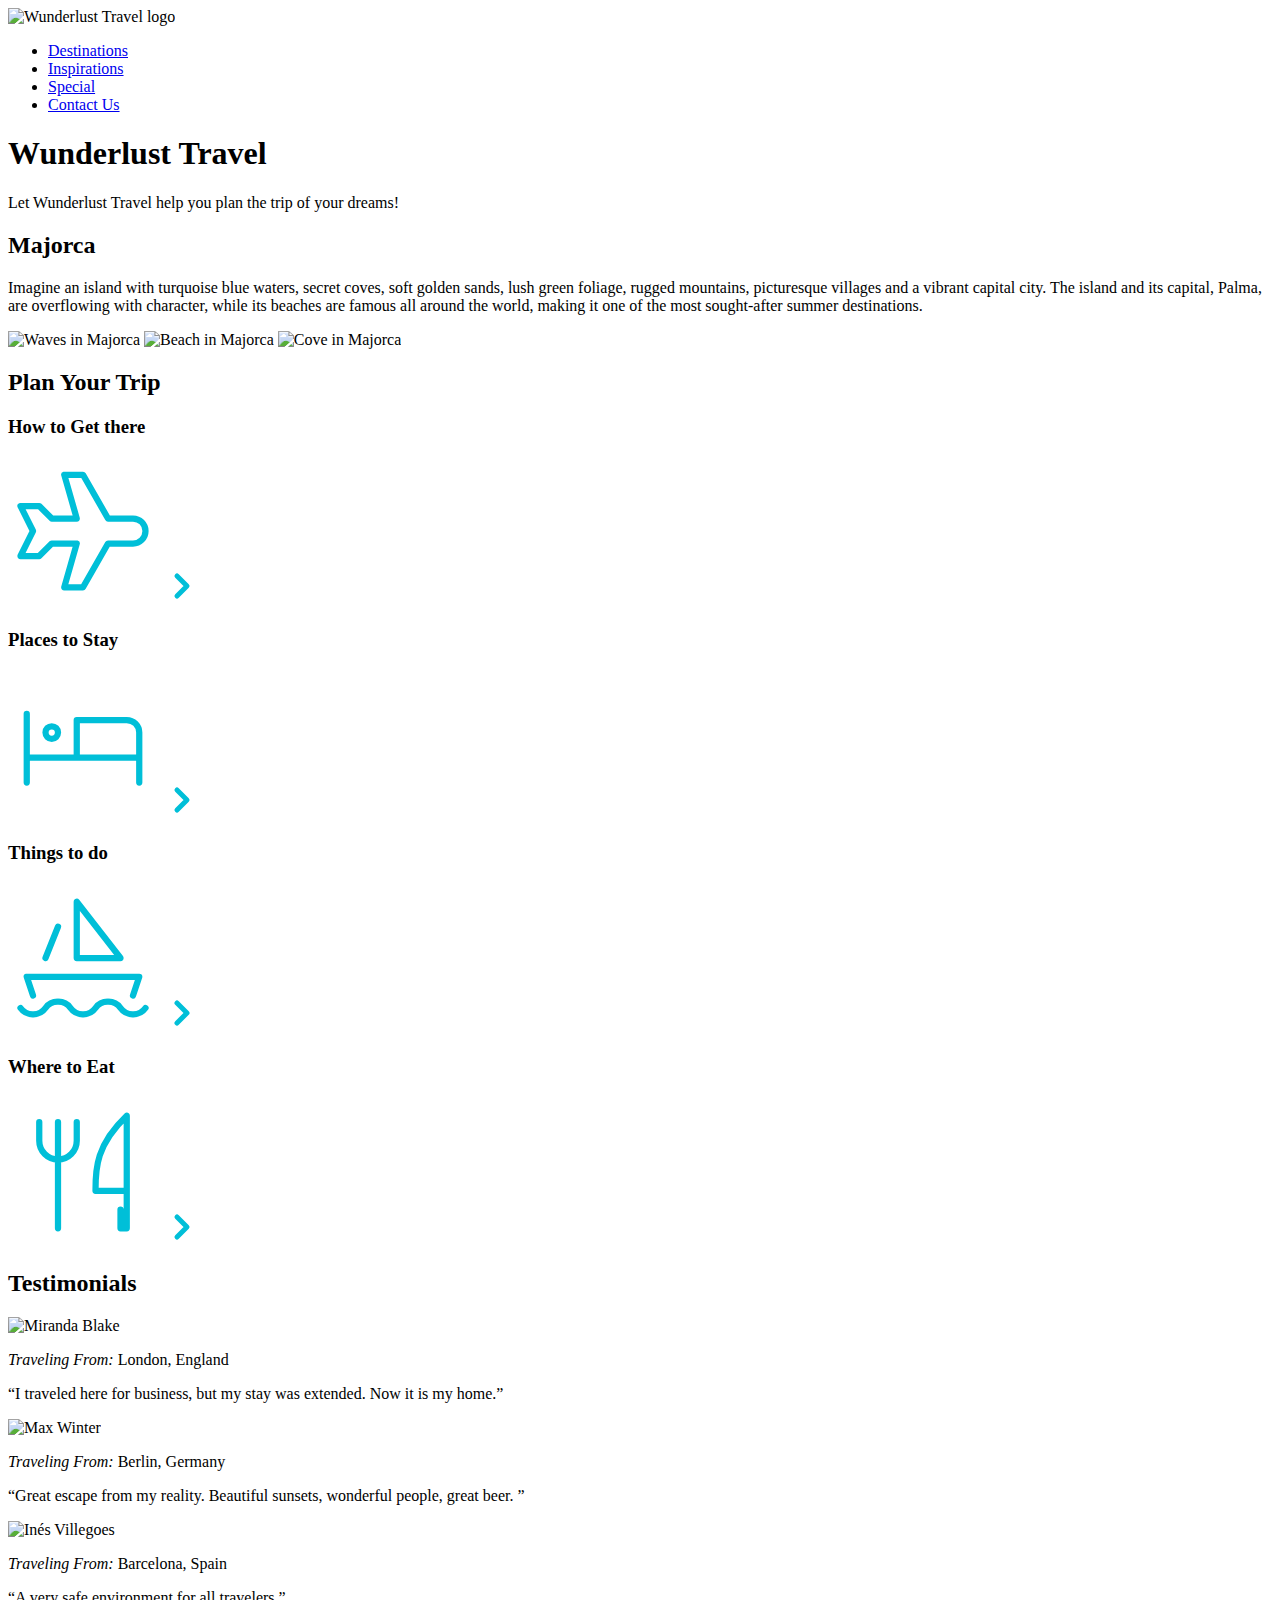
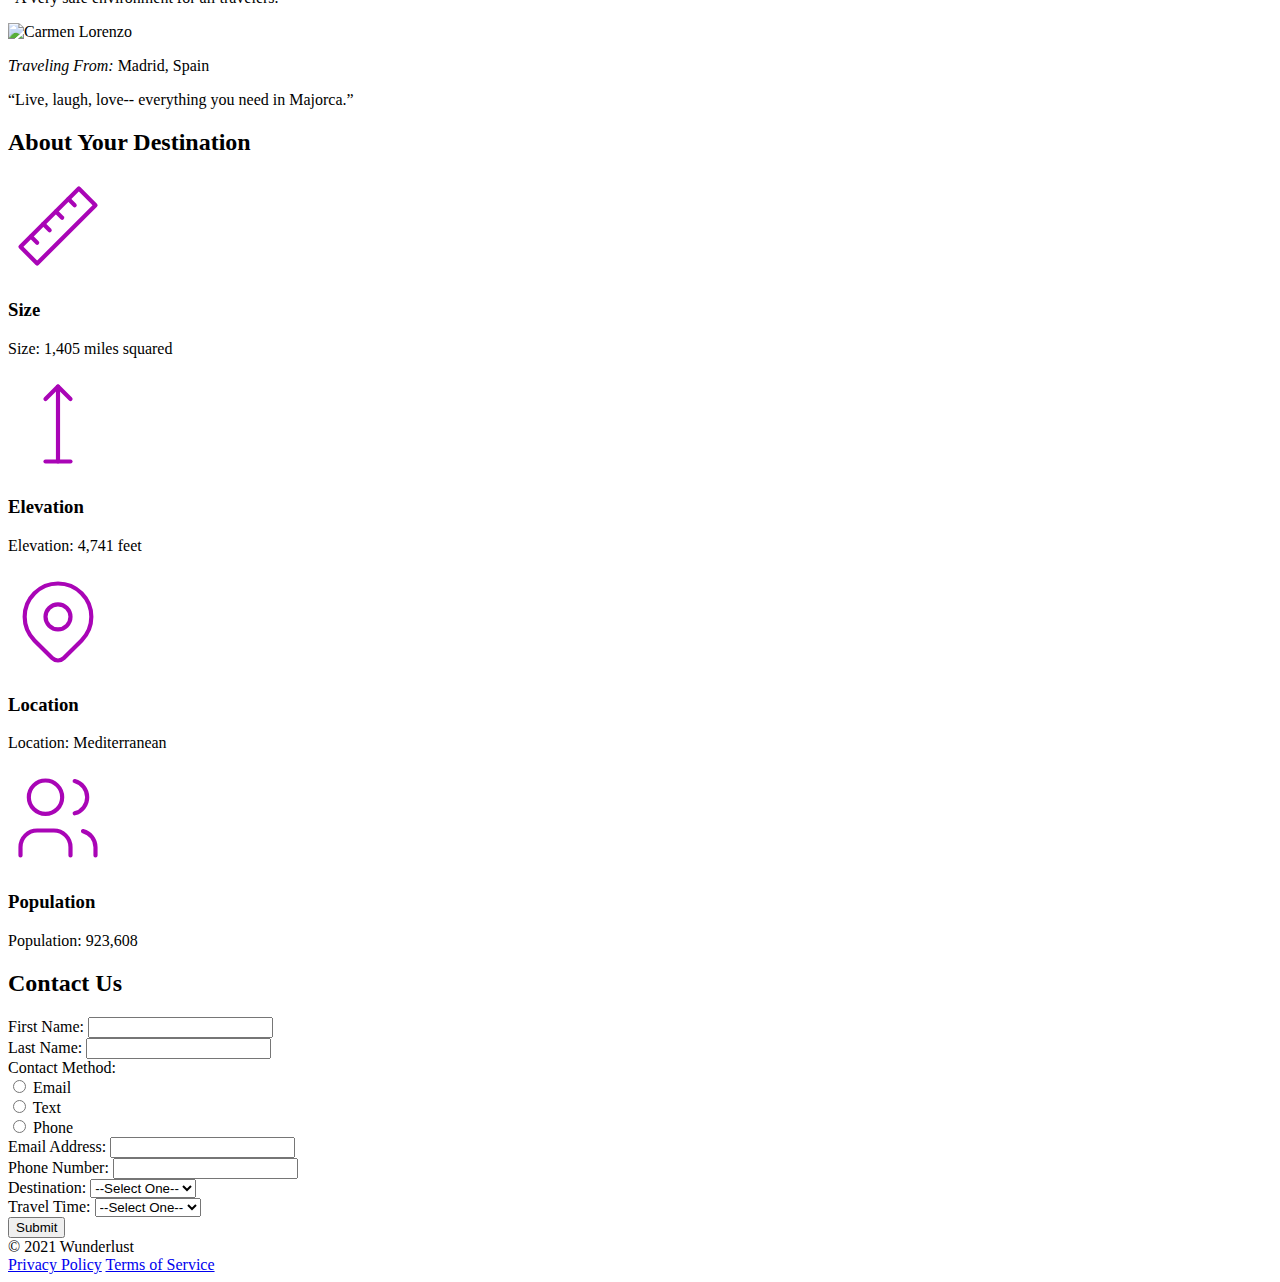
==== index.html @ e251aa61 "Add files via upload" ====
<!DOCTYPE html>
<html lang="en">
   <head>
      <title>Wunderlust Travel</title>
      <link rel="stylesheet" type="text/css" href="style.css">
   </head>
   <body>
      <header>
         <img src="images/logo.png" alt="Wunderlust Travel logo">
         <nav>
            <ul>
               <li><a href="#destinations">Destinations</a></li>
               <li><a href="#inspirations">Inspirations</a></li>
               <li><a href="#special">Special</a></li>
               <li><a href="#contact">Contact Us</a></li>
            </ul>
         </nav>
      </header>
      <div class="header-section">
         <h1>Wunderlust Travel</h1>
         <p>Let Wunderlust Travel help you plan the trip of your dreams!</p>
      </div>
      <!-- destination section START -->
      <section id="destination-section">
         <div class="destination-container">
            <div class="destination-text">
               <h2>Majorca</h2>
               <p>Imagine an island with turquoise blue waters, secret coves, soft golden sands, lush green foliage, rugged mountains, picturesque villages and a vibrant capital city. The island and its capital, Palma, are overflowing with character, while its beaches are famous all around the world, making it one of the most sought-after summer destinations.</p>
            </div>
            <div class="destination-images">
               <img src="images/majorca-waves.png" alt="Waves in Majorca">
               <img src="images/majorca-beach.png" alt="Beach in Majorca">
               <img src="images/majorca-cove.png" alt="Cove in Majorca" id="lastImg">
            </div>
         </div>
      </section>
      <!-- destination section END -->
      <!-- plan section START -->
      <section id="plan-section">
         <h2>Plan Your Trip</h2>
         <div class="plan-images">
            <div class="plan-image">
               <h3>How to Get there</h3>
               <svg xmlns="http://www.w3.org/2000/svg" class="icon icon-tabler icon-tabler-plane" width="150" height="150" viewBox="0 0 24 24" stroke-width="1" stroke="#00bfd8" fill="none" stroke-linecap="round" stroke-linejoin="round">
                  <path stroke="none" d="M0 0h24v24H0z" fill="none"/>
                  <path d="M16 10h4a2 2 0 0 1 0 4h-4l-4 7h-3l2 -7h-4l-2 2h-3l2 -4l-2 -4h3l2 2h4l-2 -7h3z" />
               </svg>
               <a href="#" title="Search for flights">
                  <svg xmlns="http://www.w3.org/2000/svg" class="icon icon-tabler icon-tabler-chevron-right" width="40" height="40" viewBox="0 0 24 24" stroke-width="3" stroke="#00bfd8" fill="none" stroke-linecap="round" stroke-linejoin="round">
                     <path stroke="none" d="M0 0h24v24H0z" fill="none"/>
                     <polyline points="9 6 15 12 9 18" />
                  </svg>
               </a>
            </div>
            <div class="plan-image">
               <h3>Places to Stay</h3>
               <svg xmlns="http://www.w3.org/2000/svg" class="icon icon-tabler icon-tabler-bed" width="150" height="150" viewBox="0 0 24 24" stroke-width="1" stroke="#00bfd8" fill="none" stroke-linecap="round" stroke-linejoin="round">
                  <path stroke="none" d="M0 0h24v24H0z" fill="none"/>
                  <path d="M3 7v11m0 -4h18m0 4v-8a2 2 0 0 0 -2 -2h-8v6" />
                  <circle cx="7" cy="10" r="1" />
               </svg>
               <a href="#" title="Search for Hotels">
                  <svg xmlns="http://www.w3.org/2000/svg" class="icon icon-tabler icon-tabler-chevron-right" width="40" height="40" viewBox="0 0 24 24" stroke-width="3" stroke="#00bfd8" fill="none" stroke-linecap="round" stroke-linejoin="round">
                     <path stroke="none" d="M0 0h24v24H0z" fill="none"/>
                     <polyline points="9 6 15 12 9 18" />
                  </svg>
               </a>
            </div>
            <div class="plan-image">
               <h3>Things to do</h3>
               <svg xmlns="http://www.w3.org/2000/svg" class="icon icon-tabler icon-tabler-sailboat" width="150" height="150" viewBox="0 0 24 24" stroke-width="1" stroke="#00bfd8" fill="none" stroke-linecap="round" stroke-linejoin="round">
                  <path stroke="none" d="M0 0h24v24H0z" fill="none"/>
                  <path d="M2 20a2.4 2.4 0 0 0 2 1a2.4 2.4 0 0 0 2 -1a2.4 2.4 0 0 1 2 -1a2.4 2.4 0 0 1 2 1a2.4 2.4 0 0 0 2 1a2.4 2.4 0 0 0 2 -1a2.4 2.4 0 0 1 2 -1a2.4 2.4 0 0 1 2 1a2.4 2.4 0 0 0 2 1a2.4 2.4 0 0 0 2 -1" />
                  <path d="M4 18l-1 -3h18l-1 3" />
                  <path d="M11 12h7l-7 -9v9" />
                  <line x1="8" y1="7" x2="6" y2="12" />
               </svg>
               <a href="#" title="Search for Activities">
                  <svg xmlns="http://www.w3.org/2000/svg" class="icon icon-tabler icon-tabler-chevron-right" width="40" height="40" viewBox="0 0 24 24" stroke-width="3" stroke="#00bfd8" fill="none" stroke-linecap="round" stroke-linejoin="round">
                     <path stroke="none" d="M0 0h24v24H0z" fill="none"/>
                     <polyline points="9 6 15 12 9 18" />
                  </svg>
               </a>
            </div>
            <div class="plan-image">
               <h3>Where to Eat</h3>
               <svg xmlns="http://www.w3.org/2000/svg" class="icon icon-tabler icon-tabler-tools-kitchen-2" width="150" height="150" viewBox="0 0 24 24" stroke-width="1" stroke="#00bfd8" fill="none" stroke-linecap="round" stroke-linejoin="round">
                  <path stroke="none" d="M0 0h24v24H0z" fill="none"/>
                  <path d="M19 3v12h-5c-.023 -3.681 .184 -7.406 5 -12zm0 12v6h-1v-3m-10 -14v17m-3 -17v3a3 3 0 1 0 6 0v-3" />
               </svg>
               <a href="#" title="Search for Restaurants">
                  <svg xmlns="http://www.w3.org/2000/svg" class="icon icon-tabler icon-tabler-chevron-right" width="40" height="40" viewBox="0 0 24 24" stroke-width="3" stroke="#00bfd8" fill="none" stroke-linecap="round" stroke-linejoin="round">
                     <path stroke="none" d="M0 0h24v24H0z" fill="none"/>
                     <polyline points="9 6 15 12 9 18" />
                  </svg>
               </a>
            </div>
         </div>
      </section>
      <!-- plan section END -->
      <!-- testimonial section START -->
      <section id="testimonial-section">
         <h2>Testimonials</h2>
         <div class="testimonials-container">
            <div class="testimonial">
               <img src="images/miranda-blake.png" alt="Miranda Blake">
               <p><em>Traveling From:</em> London, England</p>
               <p>“I traveled here for business, but my stay was extended. Now it is my home.”</p>
            </div>
            <div class="testimonial">
               <img src="images/max-winter.png" alt="Max Winter">
               <p><em>Traveling From:</em> Berlin, Germany</p>
               <p>“Great escape from my reality. Beautiful sunsets, wonderful people, great beer. ”</p>
            </div>
            <div class="testimonial">
               <img src="images/ines-villegoes.png" alt="Inés Villegoes">
               <p><em>Traveling From:</em> Barcelona, Spain</p>
               <p>“A very safe environment for all travelers.”</p>
            </div>
            <div class="testimonial">
               <img src="images/carmen-lorenzo.png" alt="Carmen Lorenzo">
               <p><em>Traveling From:</em> Madrid, Spain</p>
               <p>“Live, laugh, love-- everything you need in Majorca.”</p>
            </div>
         </div>
      </section>
      <!-- about section START -->
      <section id="about-section">
         <h2>About Your Destination</h2>
         <div class="destination-info-item">
            <svg xmlns="http://www.w3.org/2000/svg" class="icon icon-tabler icon-tabler-ruler-2" width="100" height="100" viewBox="0 0 24 24" stroke-width="1" stroke="#a905b6" fill="none" stroke-linecap="round" stroke-linejoin="round">
               <path stroke="none" d="M0 0h24v24H0z" fill="none"/>
               <path d="M17 3l4 4l-14 14l-4 -4z" />
               <path d="M16 7l-1.5 -1.5" />
               <path d="M13 10l-1.5 -1.5" />
               <path d="M10 13l-1.5 -1.5" />
               <path d="M7 16l-1.5 -1.5" />
            </svg>
            <h3>Size</h3>
            <p>Size: 1,405 miles squared</p>
         </div>
         <div class="destination-info-item">
            <svg xmlns="http://www.w3.org/2000/svg" class="icon icon-tabler icon-tabler-arrow-top-bar" width="100" height="100" viewBox="0 0 24 24" stroke-width="1" stroke="#a905b6" fill="none" stroke-linecap="round" stroke-linejoin="round">
               <path stroke="none" d="M0 0h24v24H0z" fill="none"/>
               <line x1="12" y1="21" x2="12" y2="3" />
               <path d="M15 6l-3 -3l-3 3" />
               <line x1="9" y1="21" x2="15" y2="21" />
            </svg>
            <h3>Elevation</h3>
            <p>Elevation: 4,741 feet</p>
         </div>
         <div class="destination-info-item">
            <svg xmlns="http://www.w3.org/2000/svg" class="icon icon-tabler icon-tabler-map-pin" width="100" height="100" viewBox="0 0 24 24" stroke-width="1" stroke="#a905b6" fill="none" stroke-linecap="round" stroke-linejoin="round">
               <path stroke="none" d="M0 0h24v24H0z" fill="none"/>
               <circle cx="12" cy="11" r="3" />
               <path d="M17.657 16.657l-4.243 4.243a2 2 0 0 1 -2.827 0l-4.244 -4.243a8 8 0 1 1 11.314 0z" />
            </svg>
            <h3>Location</h3>
            <p>Location: Mediterranean</p>
         </div>
         <div class="destination-info-item">
            <svg xmlns="http://www.w3.org/2000/svg" class="icon icon-tabler icon-tabler-users" width="100" height="100" viewBox="0 0 24 24" stroke-width="1" stroke="#a905b6" fill="none" stroke-linecap="round" stroke-linejoin="round">
               <path stroke="none" d="M0 0h24v24H0z" fill="none"/>
               <circle cx="9" cy="7" r="4" />
               <path d="M3 21v-2a4 4 0 0 1 4 -4h4a4 4 0 0 1 4 4v2" />
               <path d="M16 3.13a4 4 0 0 1 0 7.75" />
               <path d="M21 21v-2a4 4 0 0 0 -3 -3.85" />
            </svg>
            <h3>Population</h3>
            <p>Population: 923,608</p>
         </div>
      </section>
      <!-- about section END -->
      <!-- contact section START -->
      <section id="contact-section">
         <h2>Contact Us</h2>
         <form action="/submit-form" method="POST" id="contact-form">
            <div class="form-row">
               <div class="form-group">
                  <label for="first-name">First Name:</label>
                  <input type="text" id="first-name" name="first-name" required>
               </div>
               <div class="form-group">
                  <label for="last-name">Last Name:</label>
                  <input type="text" id="last-name" name="last-name" required>
               </div>

              
            </div>
            <div class="form-row">
               <div class="form-group">
                  <span>Contact Method:</span>
                  <div class="radio-group">
                     <div class="radio-item">
                        <input type="radio" id="emailChoice" name="contact-method" value="email" required>
                        <label for="email">Email</label>
                     </div>
                     <div class="radio-item">
                        <input type="radio" id="text" name="contact-method" value="text" required>
                        <label for="text">Text</label>
                     </div>
                     <div class="radio-item">
                        <input type="radio" id="phoneChoice" name="contact-method" value="phone" required>
                        <label for="phone">Phone</label>
                     </div>
                  </div>
               </div>
               <div class="form-group">
                  <label for="email">Email Address:</label>
                  <input type="email" id="email" name="email" required>
               </div>
               <div class="form-group">
                  <label for="phone">Phone Number:</label>
                  <input type="tel" id="phone" name="phone" required>
               </div>
            </div>
           
            <div class="form-row">
               <div class="form-group">
                  <label for="destination">Destination:</label>
                  <select id="destination" name="destination" required>
                     <option value="">--Select One--</option>
                     <option value="barcelona">Barcelona</option>
                     <option value="granada">Granada</option>
                     <option value="ibiza">Ibiza</option>
                     <option value="madrid">Madrid</option>
                     <option value="majorca">Majorca</option>
                     <option value="seville">Seville</option>
                     <option value="tenerife">Tenerife</option>
                     <option value="valencia">Valencia</option>
                  </select>
               </div>
               <div class="form-group">
                  <label for="travel-time">Travel Time:</label>
                  <select id="travel-time" name="travel-time" required>
                     <option value="">--Select One--</option>
                     <option value="fall">Fall</option>
                     <option value="winter">Winter</option>
                     <option value="spring">Spring</option>
                     <option value="summer">Summer</option>
                     <option value="flexible">Flexible</option>
                  </select>
               </div>
               <div class="form-group submit-group">
                  <button type="submit">Submit</button>
               </div>
            </div>
         </form>
      </section>
      <!-- contact section END -->
      <footer>
         <div class="left">
            &copy; 2021 Wunderlust
         </div>
         <div class="right">
            <a href="#">Privacy Policy</a>
            <a href="#">Terms of Service</a>
         </div>
      </footer>
   </body>
</html>
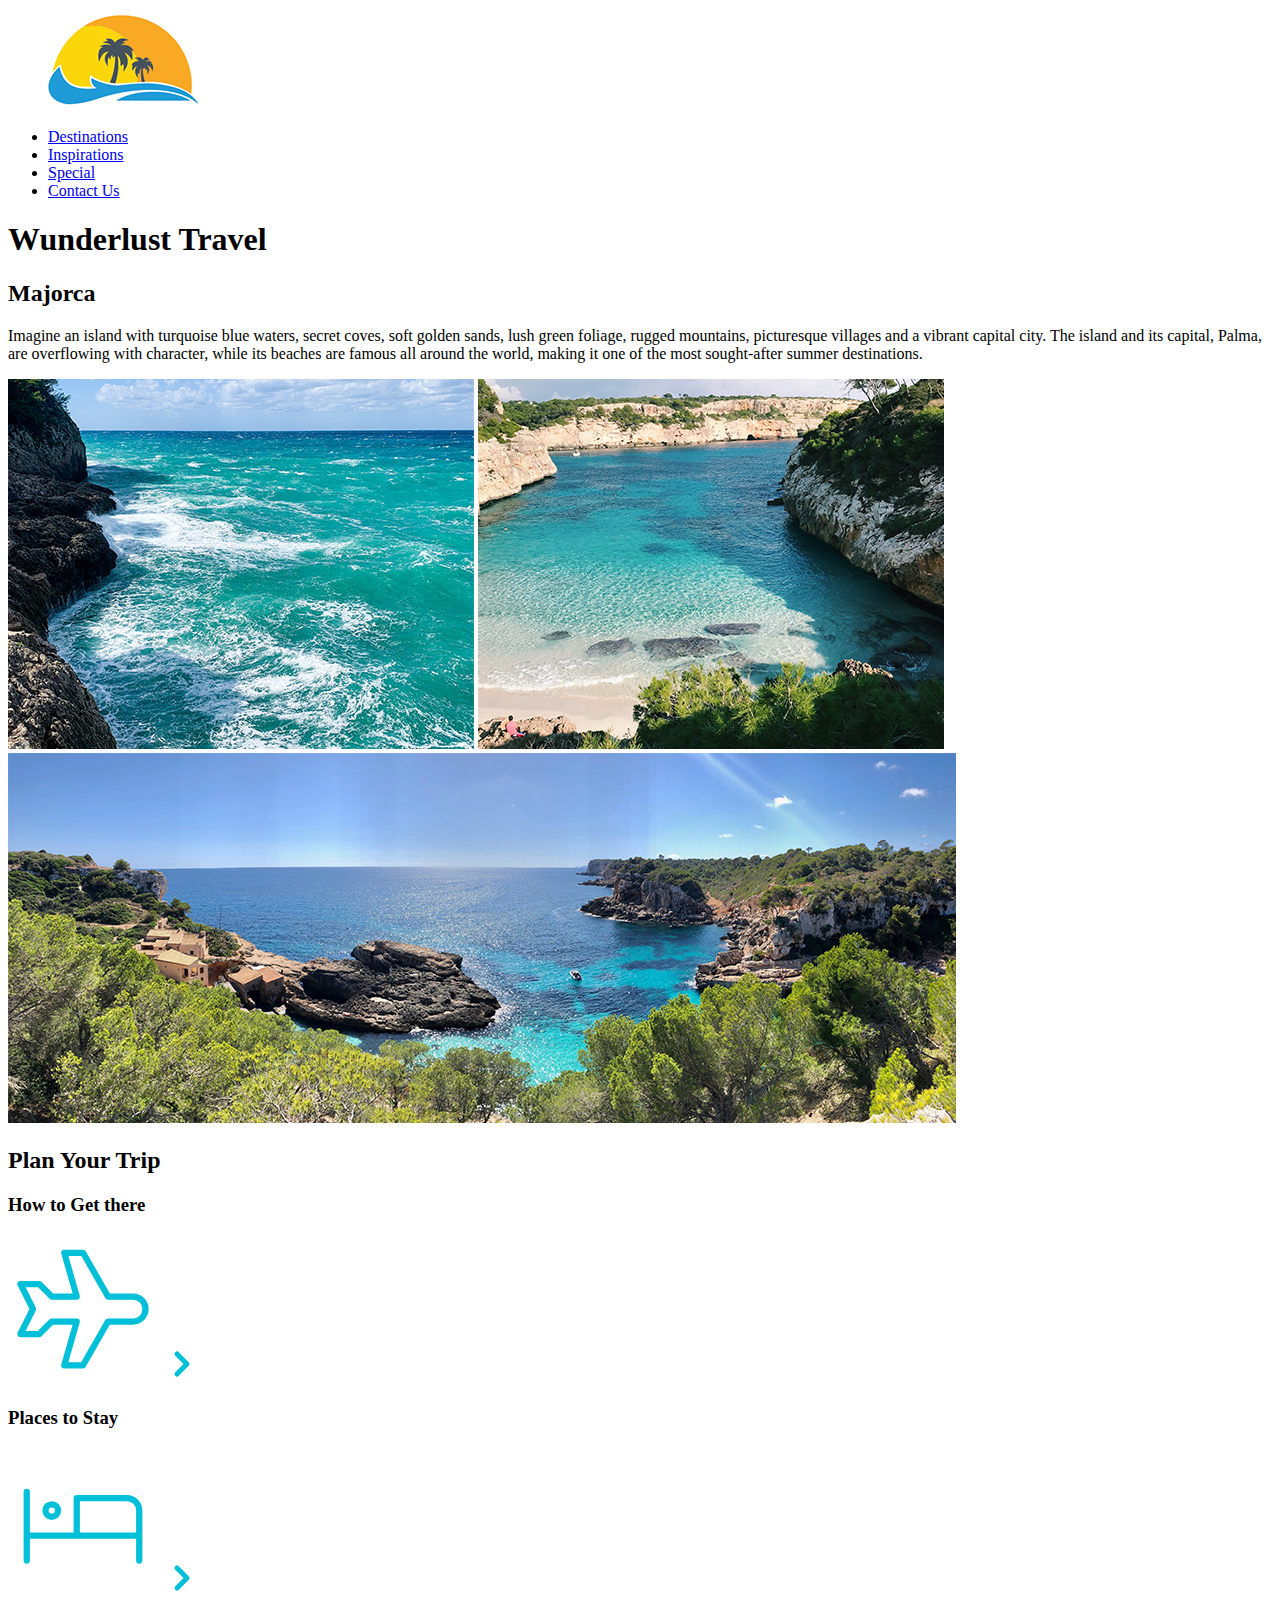
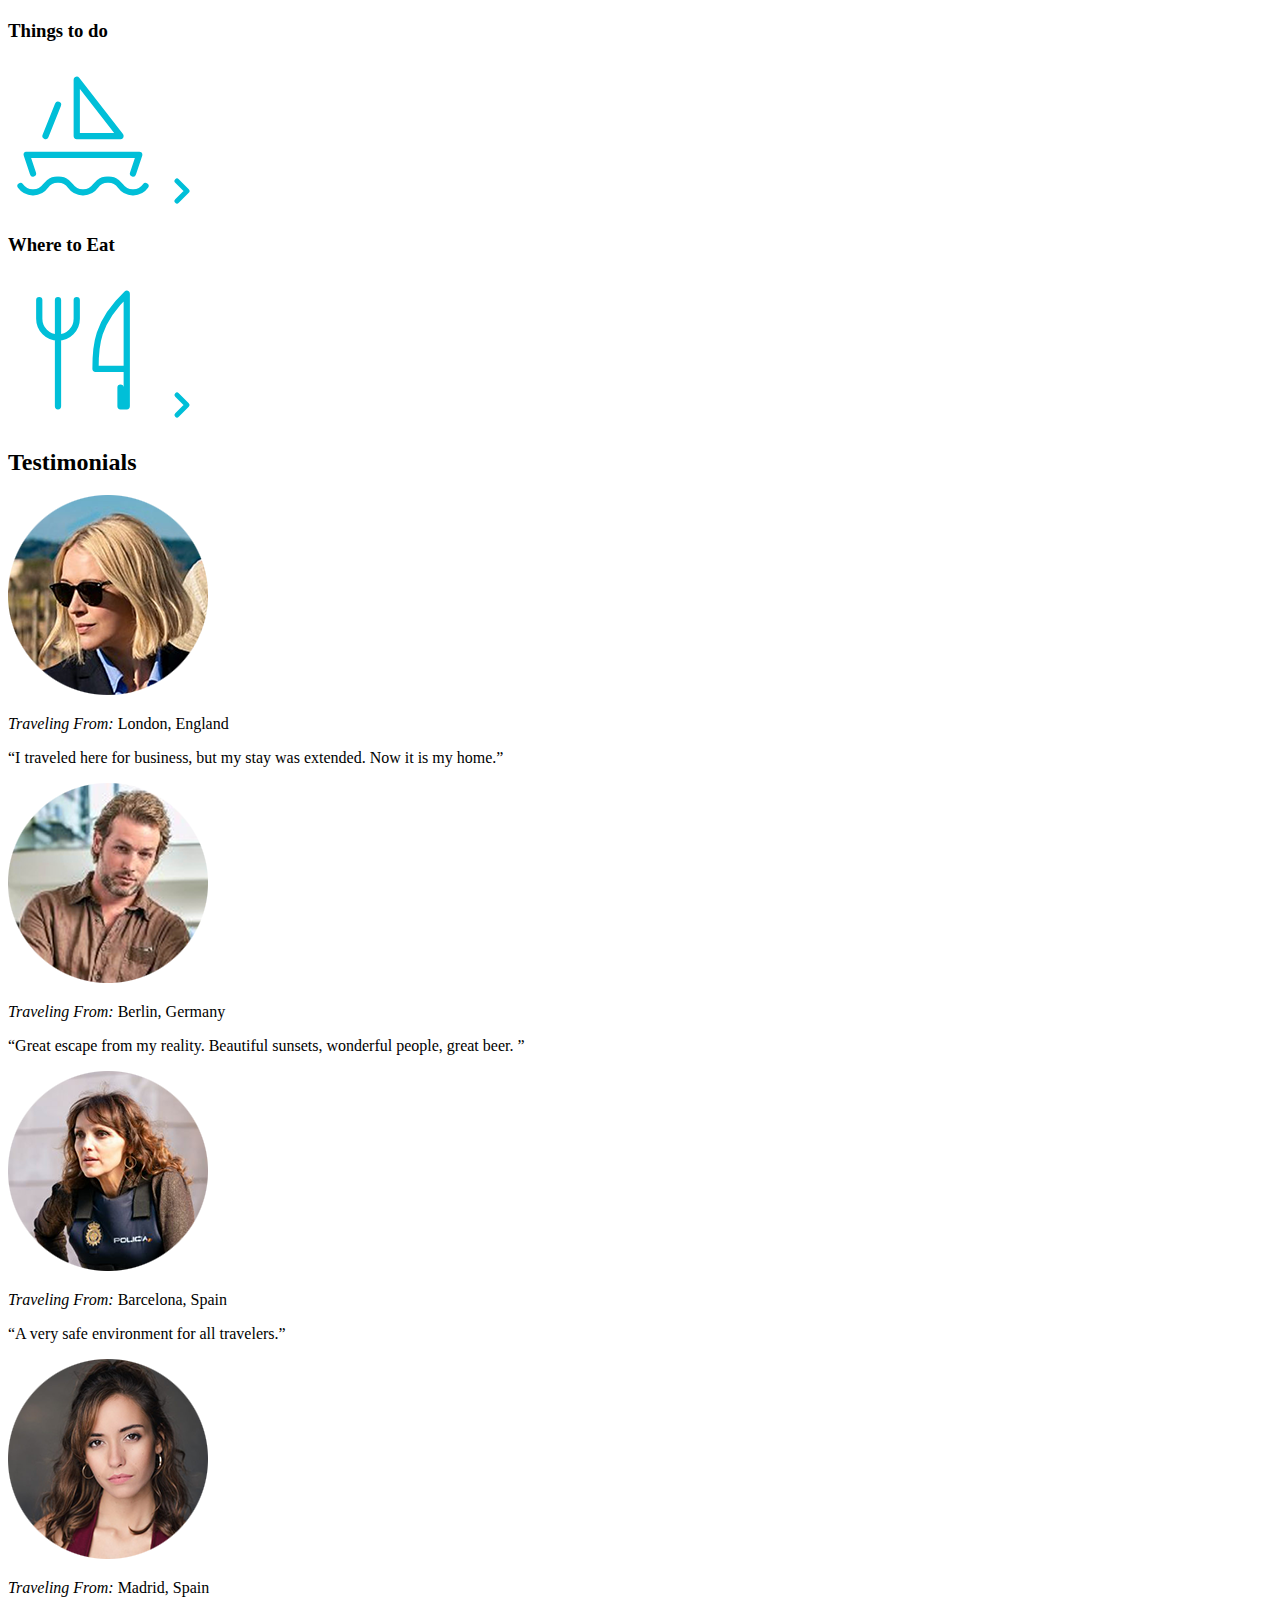
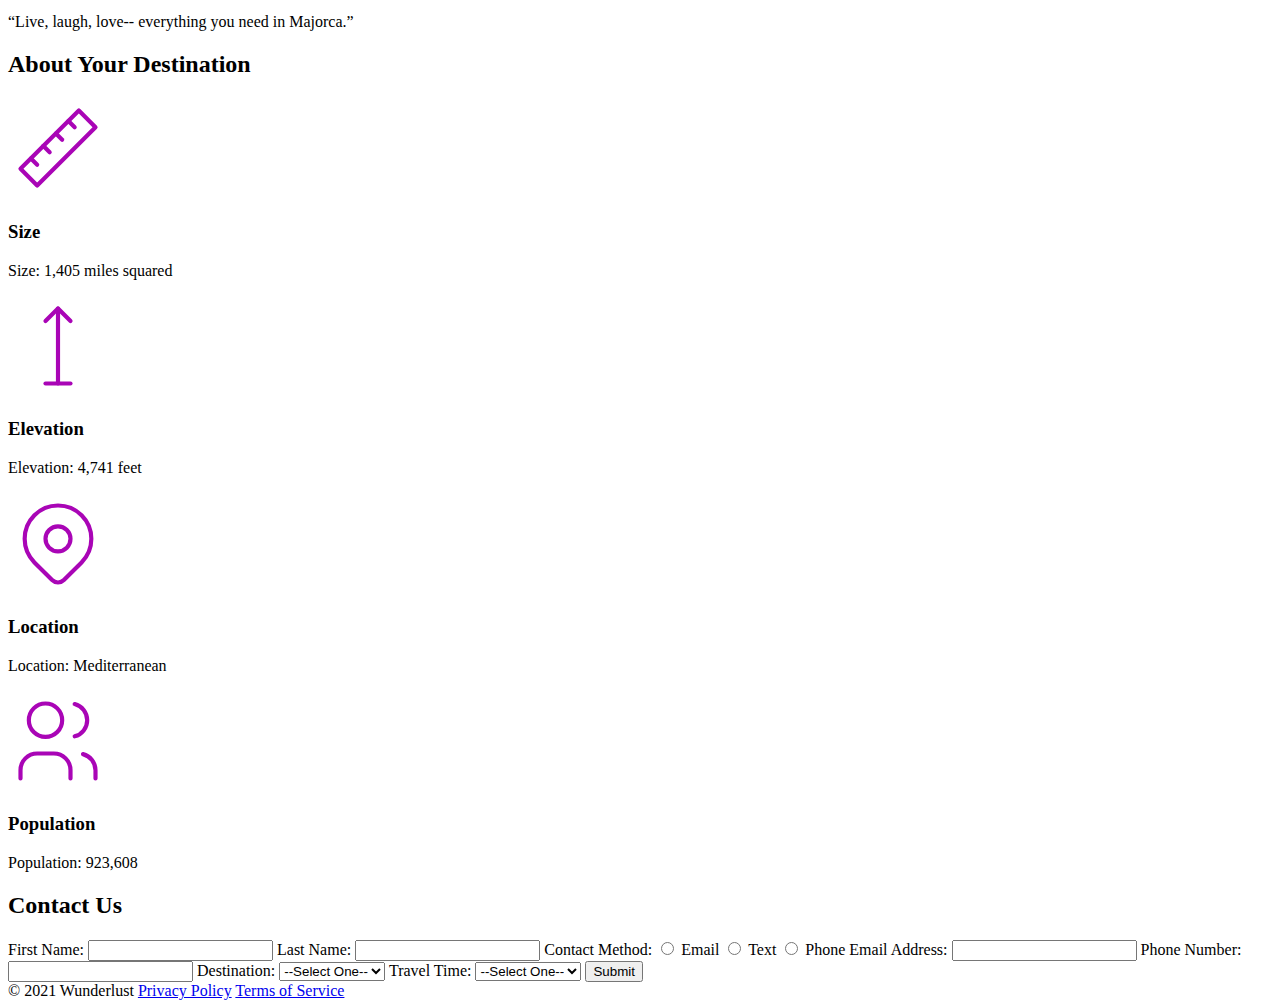
==== commit ff4bbac2: "Update index.html" ====
--- a/index.html
+++ b/index.html
@@ -2,7 +2,6 @@
 <html lang="en">
    <head>
       <title>Wunderlust Travel</title>
-      <link rel="stylesheet" type="text/css" href="style.css">
    </head>
    <body>
       <header>
@@ -16,246 +15,172 @@
             </ul>
          </nav>
       </header>
-      <div class="header-section">
-         <h1>Wunderlust Travel</h1>
-         <p>Let Wunderlust Travel help you plan the trip of your dreams!</p>
-      </div>
+      <h1>Wunderlust Travel</h1>
       <!-- destination section START -->
-      <section id="destination-section">
-         <div class="destination-container">
-            <div class="destination-text">
-               <h2>Majorca</h2>
-               <p>Imagine an island with turquoise blue waters, secret coves, soft golden sands, lush green foliage, rugged mountains, picturesque villages and a vibrant capital city. The island and its capital, Palma, are overflowing with character, while its beaches are famous all around the world, making it one of the most sought-after summer destinations.</p>
-            </div>
-            <div class="destination-images">
-               <img src="images/majorca-waves.png" alt="Waves in Majorca">
-               <img src="images/majorca-beach.png" alt="Beach in Majorca">
-               <img src="images/majorca-cove.png" alt="Cove in Majorca" id="lastImg">
-            </div>
-         </div>
+      <section>
+         <h2>Majorca</h2>
+         <p>Imagine an island with turquoise blue waters, secret coves, soft golden sands, lush green foliage, rugged mountains, picturesque villages and a vibrant capital city. The island and its capital, Palma, are overflowing with character, while its beaches are famous all around the world, making it one of the most sought-after summer destinations.</p>
+         <img src="images/majorca-waves.png" alt="Waves in Majorca">
+         <img src="images/majorca-beach.png" alt="Beach in Majorca">
+         <img src="images/majorca-cove.png" alt="Cove in Majorca" >
       </section>
       <!-- destination section END -->
       <!-- plan section START -->
-      <section id="plan-section">
+      <section>
          <h2>Plan Your Trip</h2>
-         <div class="plan-images">
-            <div class="plan-image">
-               <h3>How to Get there</h3>
-               <svg xmlns="http://www.w3.org/2000/svg" class="icon icon-tabler icon-tabler-plane" width="150" height="150" viewBox="0 0 24 24" stroke-width="1" stroke="#00bfd8" fill="none" stroke-linecap="round" stroke-linejoin="round">
-                  <path stroke="none" d="M0 0h24v24H0z" fill="none"/>
-                  <path d="M16 10h4a2 2 0 0 1 0 4h-4l-4 7h-3l2 -7h-4l-2 2h-3l2 -4l-2 -4h3l2 2h4l-2 -7h3z" />
-               </svg>
-               <a href="#" title="Search for flights">
-                  <svg xmlns="http://www.w3.org/2000/svg" class="icon icon-tabler icon-tabler-chevron-right" width="40" height="40" viewBox="0 0 24 24" stroke-width="3" stroke="#00bfd8" fill="none" stroke-linecap="round" stroke-linejoin="round">
-                     <path stroke="none" d="M0 0h24v24H0z" fill="none"/>
-                     <polyline points="9 6 15 12 9 18" />
-                  </svg>
-               </a>
-            </div>
-            <div class="plan-image">
-               <h3>Places to Stay</h3>
-               <svg xmlns="http://www.w3.org/2000/svg" class="icon icon-tabler icon-tabler-bed" width="150" height="150" viewBox="0 0 24 24" stroke-width="1" stroke="#00bfd8" fill="none" stroke-linecap="round" stroke-linejoin="round">
-                  <path stroke="none" d="M0 0h24v24H0z" fill="none"/>
-                  <path d="M3 7v11m0 -4h18m0 4v-8a2 2 0 0 0 -2 -2h-8v6" />
-                  <circle cx="7" cy="10" r="1" />
-               </svg>
-               <a href="#" title="Search for Hotels">
-                  <svg xmlns="http://www.w3.org/2000/svg" class="icon icon-tabler icon-tabler-chevron-right" width="40" height="40" viewBox="0 0 24 24" stroke-width="3" stroke="#00bfd8" fill="none" stroke-linecap="round" stroke-linejoin="round">
-                     <path stroke="none" d="M0 0h24v24H0z" fill="none"/>
-                     <polyline points="9 6 15 12 9 18" />
-                  </svg>
-               </a>
-            </div>
-            <div class="plan-image">
-               <h3>Things to do</h3>
-               <svg xmlns="http://www.w3.org/2000/svg" class="icon icon-tabler icon-tabler-sailboat" width="150" height="150" viewBox="0 0 24 24" stroke-width="1" stroke="#00bfd8" fill="none" stroke-linecap="round" stroke-linejoin="round">
-                  <path stroke="none" d="M0 0h24v24H0z" fill="none"/>
-                  <path d="M2 20a2.4 2.4 0 0 0 2 1a2.4 2.4 0 0 0 2 -1a2.4 2.4 0 0 1 2 -1a2.4 2.4 0 0 1 2 1a2.4 2.4 0 0 0 2 1a2.4 2.4 0 0 0 2 -1a2.4 2.4 0 0 1 2 -1a2.4 2.4 0 0 1 2 1a2.4 2.4 0 0 0 2 1a2.4 2.4 0 0 0 2 -1" />
-                  <path d="M4 18l-1 -3h18l-1 3" />
-                  <path d="M11 12h7l-7 -9v9" />
-                  <line x1="8" y1="7" x2="6" y2="12" />
-               </svg>
-               <a href="#" title="Search for Activities">
-                  <svg xmlns="http://www.w3.org/2000/svg" class="icon icon-tabler icon-tabler-chevron-right" width="40" height="40" viewBox="0 0 24 24" stroke-width="3" stroke="#00bfd8" fill="none" stroke-linecap="round" stroke-linejoin="round">
-                     <path stroke="none" d="M0 0h24v24H0z" fill="none"/>
-                     <polyline points="9 6 15 12 9 18" />
-                  </svg>
-               </a>
-            </div>
-            <div class="plan-image">
-               <h3>Where to Eat</h3>
-               <svg xmlns="http://www.w3.org/2000/svg" class="icon icon-tabler icon-tabler-tools-kitchen-2" width="150" height="150" viewBox="0 0 24 24" stroke-width="1" stroke="#00bfd8" fill="none" stroke-linecap="round" stroke-linejoin="round">
-                  <path stroke="none" d="M0 0h24v24H0z" fill="none"/>
-                  <path d="M19 3v12h-5c-.023 -3.681 .184 -7.406 5 -12zm0 12v6h-1v-3m-10 -14v17m-3 -17v3a3 3 0 1 0 6 0v-3" />
-               </svg>
-               <a href="#" title="Search for Restaurants">
-                  <svg xmlns="http://www.w3.org/2000/svg" class="icon icon-tabler icon-tabler-chevron-right" width="40" height="40" viewBox="0 0 24 24" stroke-width="3" stroke="#00bfd8" fill="none" stroke-linecap="round" stroke-linejoin="round">
-                     <path stroke="none" d="M0 0h24v24H0z" fill="none"/>
-                     <polyline points="9 6 15 12 9 18" />
-                  </svg>
-               </a>
-            </div>
-         </div>
+         <h3>How to Get there</h3>
+         <svg xmlns="http://www.w3.org/2000/svg" class="icon icon-tabler icon-tabler-plane" width="150" height="150" viewBox="0 0 24 24" stroke-width="1" stroke="#00bfd8" fill="none" stroke-linecap="round" stroke-linejoin="round">
+            <path stroke="none" d="M0 0h24v24H0z" fill="none"/>
+            <path d="M16 10h4a2 2 0 0 1 0 4h-4l-4 7h-3l2 -7h-4l-2 2h-3l2 -4l-2 -4h3l2 2h4l-2 -7h3z" />
+         </svg>
+         <a href="#" title="Search for flights">
+            <svg xmlns="http://www.w3.org/2000/svg" class="icon icon-tabler icon-tabler-chevron-right" width="40" height="40" viewBox="0 0 24 24" stroke-width="3" stroke="#00bfd8" fill="none" stroke-linecap="round" stroke-linejoin="round">
+               <path stroke="none" d="M0 0h24v24H0z" fill="none"/>
+               <polyline points="9 6 15 12 9 18" />
+            </svg>
+         </a>
+         <h3>Places to Stay</h3>
+         <svg xmlns="http://www.w3.org/2000/svg" class="icon icon-tabler icon-tabler-bed" width="150" height="150" viewBox="0 0 24 24" stroke-width="1" stroke="#00bfd8" fill="none" stroke-linecap="round" stroke-linejoin="round">
+            <path stroke="none" d="M0 0h24v24H0z" fill="none"/>
+            <path d="M3 7v11m0 -4h18m0 4v-8a2 2 0 0 0 -2 -2h-8v6" />
+            <circle cx="7" cy="10" r="1" />
+         </svg>
+         <a href="#" title="Search for Hotels">
+            <svg xmlns="http://www.w3.org/2000/svg" class="icon icon-tabler icon-tabler-chevron-right" width="40" height="40" viewBox="0 0 24 24" stroke-width="3" stroke="#00bfd8" fill="none" stroke-linecap="round" stroke-linejoin="round">
+               <path stroke="none" d="M0 0h24v24H0z" fill="none"/>
+               <polyline points="9 6 15 12 9 18" />
+            </svg>
+         </a>
+         <h3>Things to do</h3>
+         <svg xmlns="http://www.w3.org/2000/svg" class="icon icon-tabler icon-tabler-sailboat" width="150" height="150" viewBox="0 0 24 24" stroke-width="1" stroke="#00bfd8" fill="none" stroke-linecap="round" stroke-linejoin="round">
+            <path stroke="none" d="M0 0h24v24H0z" fill="none"/>
+            <path d="M2 20a2.4 2.4 0 0 0 2 1a2.4 2.4 0 0 0 2 -1a2.4 2.4 0 0 1 2 -1a2.4 2.4 0 0 1 2 1a2.4 2.4 0 0 0 2 1a2.4 2.4 0 0 0 2 -1a2.4 2.4 0 0 1 2 -1a2.4 2.4 0 0 1 2 1a2.4 2.4 0 0 0 2 1a2.4 2.4 0 0 0 2 -1" />
+            <path d="M4 18l-1 -3h18l-1 3" />
+            <path d="M11 12h7l-7 -9v9" />
+            <line x1="8" y1="7" x2="6" y2="12" />
+         </svg>
+         <a href="#" title="Search for Activities">
+            <svg xmlns="http://www.w3.org/2000/svg" class="icon icon-tabler icon-tabler-chevron-right" width="40" height="40" viewBox="0 0 24 24" stroke-width="3" stroke="#00bfd8" fill="none" stroke-linecap="round" stroke-linejoin="round">
+               <path stroke="none" d="M0 0h24v24H0z" fill="none"/>
+               <polyline points="9 6 15 12 9 18" />
+            </svg>
+         </a>
+         <h3>Where to Eat</h3>
+         <svg xmlns="http://www.w3.org/2000/svg" class="icon icon-tabler icon-tabler-tools-kitchen-2" width="150" height="150" viewBox="0 0 24 24" stroke-width="1" stroke="#00bfd8" fill="none" stroke-linecap="round" stroke-linejoin="round">
+            <path stroke="none" d="M0 0h24v24H0z" fill="none"/>
+            <path d="M19 3v12h-5c-.023 -3.681 .184 -7.406 5 -12zm0 12v6h-1v-3m-10 -14v17m-3 -17v3a3 3 0 1 0 6 0v-3" />
+         </svg>
+         <a href="#" title="Search for Restaurants">
+            <svg xmlns="http://www.w3.org/2000/svg" class="icon icon-tabler icon-tabler-chevron-right" width="40" height="40" viewBox="0 0 24 24" stroke-width="3" stroke="#00bfd8" fill="none" stroke-linecap="round" stroke-linejoin="round">
+               <path stroke="none" d="M0 0h24v24H0z" fill="none"/>
+               <polyline points="9 6 15 12 9 18" />
+            </svg>
+         </a>
       </section>
       <!-- plan section END -->
       <!-- testimonial section START -->
-      <section id="testimonial-section">
+      <section>
          <h2>Testimonials</h2>
-         <div class="testimonials-container">
-            <div class="testimonial">
-               <img src="images/miranda-blake.png" alt="Miranda Blake">
-               <p><em>Traveling From:</em> London, England</p>
-               <p>“I traveled here for business, but my stay was extended. Now it is my home.”</p>
-            </div>
-            <div class="testimonial">
-               <img src="images/max-winter.png" alt="Max Winter">
-               <p><em>Traveling From:</em> Berlin, Germany</p>
-               <p>“Great escape from my reality. Beautiful sunsets, wonderful people, great beer. ”</p>
-            </div>
-            <div class="testimonial">
-               <img src="images/ines-villegoes.png" alt="Inés Villegoes">
-               <p><em>Traveling From:</em> Barcelona, Spain</p>
-               <p>“A very safe environment for all travelers.”</p>
-            </div>
-            <div class="testimonial">
-               <img src="images/carmen-lorenzo.png" alt="Carmen Lorenzo">
-               <p><em>Traveling From:</em> Madrid, Spain</p>
-               <p>“Live, laugh, love-- everything you need in Majorca.”</p>
-            </div>
-         </div>
+         <img src="images/miranda-blake.png" alt="Miranda Blake">
+         <p><em>Traveling From:</em> London, England</p>
+         <p>“I traveled here for business, but my stay was extended. Now it is my home.”</p>
+         <img src="images/max-winter.png" alt="Max Winter">
+         <p><em>Traveling From:</em> Berlin, Germany</p>
+         <p>“Great escape from my reality. Beautiful sunsets, wonderful people, great beer. ”</p>
+         <img src="images/ines-villegoes.png" alt="Inés Villegoes">
+         <p><em>Traveling From:</em> Barcelona, Spain</p>
+         <p>“A very safe environment for all travelers.”</p>
+         <img src="images/carmen-lorenzo.png" alt="Carmen Lorenzo">
+         <p><em>Traveling From:</em> Madrid, Spain</p>
+         <p>“Live, laugh, love-- everything you need in Majorca.”</p>
       </section>
       <!-- about section START -->
-      <section id="about-section">
+      <section>
          <h2>About Your Destination</h2>
-         <div class="destination-info-item">
-            <svg xmlns="http://www.w3.org/2000/svg" class="icon icon-tabler icon-tabler-ruler-2" width="100" height="100" viewBox="0 0 24 24" stroke-width="1" stroke="#a905b6" fill="none" stroke-linecap="round" stroke-linejoin="round">
-               <path stroke="none" d="M0 0h24v24H0z" fill="none"/>
-               <path d="M17 3l4 4l-14 14l-4 -4z" />
-               <path d="M16 7l-1.5 -1.5" />
-               <path d="M13 10l-1.5 -1.5" />
-               <path d="M10 13l-1.5 -1.5" />
-               <path d="M7 16l-1.5 -1.5" />
-            </svg>
-            <h3>Size</h3>
-            <p>Size: 1,405 miles squared</p>
-         </div>
-         <div class="destination-info-item">
-            <svg xmlns="http://www.w3.org/2000/svg" class="icon icon-tabler icon-tabler-arrow-top-bar" width="100" height="100" viewBox="0 0 24 24" stroke-width="1" stroke="#a905b6" fill="none" stroke-linecap="round" stroke-linejoin="round">
-               <path stroke="none" d="M0 0h24v24H0z" fill="none"/>
-               <line x1="12" y1="21" x2="12" y2="3" />
-               <path d="M15 6l-3 -3l-3 3" />
-               <line x1="9" y1="21" x2="15" y2="21" />
-            </svg>
-            <h3>Elevation</h3>
-            <p>Elevation: 4,741 feet</p>
-         </div>
-         <div class="destination-info-item">
-            <svg xmlns="http://www.w3.org/2000/svg" class="icon icon-tabler icon-tabler-map-pin" width="100" height="100" viewBox="0 0 24 24" stroke-width="1" stroke="#a905b6" fill="none" stroke-linecap="round" stroke-linejoin="round">
-               <path stroke="none" d="M0 0h24v24H0z" fill="none"/>
-               <circle cx="12" cy="11" r="3" />
-               <path d="M17.657 16.657l-4.243 4.243a2 2 0 0 1 -2.827 0l-4.244 -4.243a8 8 0 1 1 11.314 0z" />
-            </svg>
-            <h3>Location</h3>
-            <p>Location: Mediterranean</p>
-         </div>
-         <div class="destination-info-item">
-            <svg xmlns="http://www.w3.org/2000/svg" class="icon icon-tabler icon-tabler-users" width="100" height="100" viewBox="0 0 24 24" stroke-width="1" stroke="#a905b6" fill="none" stroke-linecap="round" stroke-linejoin="round">
-               <path stroke="none" d="M0 0h24v24H0z" fill="none"/>
-               <circle cx="9" cy="7" r="4" />
-               <path d="M3 21v-2a4 4 0 0 1 4 -4h4a4 4 0 0 1 4 4v2" />
-               <path d="M16 3.13a4 4 0 0 1 0 7.75" />
-               <path d="M21 21v-2a4 4 0 0 0 -3 -3.85" />
-            </svg>
-            <h3>Population</h3>
-            <p>Population: 923,608</p>
-         </div>
+         <svg xmlns="http://www.w3.org/2000/svg" class="icon icon-tabler icon-tabler-ruler-2" width="100" height="100" viewBox="0 0 24 24" stroke-width="1" stroke="#a905b6" fill="none" stroke-linecap="round" stroke-linejoin="round">
+            <path stroke="none" d="M0 0h24v24H0z" fill="none"/>
+            <path d="M17 3l4 4l-14 14l-4 -4z" />
+            <path d="M16 7l-1.5 -1.5" />
+            <path d="M13 10l-1.5 -1.5" />
+            <path d="M10 13l-1.5 -1.5" />
+            <path d="M7 16l-1.5 -1.5" />
+         </svg>
+         <h3>Size</h3>
+         <p>Size: 1,405 miles squared</p>
+         <svg xmlns="http://www.w3.org/2000/svg" class="icon icon-tabler icon-tabler-arrow-top-bar" width="100" height="100" viewBox="0 0 24 24" stroke-width="1" stroke="#a905b6" fill="none" stroke-linecap="round" stroke-linejoin="round">
+            <path stroke="none" d="M0 0h24v24H0z" fill="none"/>
+            <line x1="12" y1="21" x2="12" y2="3" />
+            <path d="M15 6l-3 -3l-3 3" />
+            <line x1="9" y1="21" x2="15" y2="21" />
+         </svg>
+         <h3>Elevation</h3>
+         <p>Elevation: 4,741 feet</p>
+         <svg xmlns="http://www.w3.org/2000/svg" class="icon icon-tabler icon-tabler-map-pin" width="100" height="100" viewBox="0 0 24 24" stroke-width="1" stroke="#a905b6" fill="none" stroke-linecap="round" stroke-linejoin="round">
+            <path stroke="none" d="M0 0h24v24H0z" fill="none"/>
+            <circle cx="12" cy="11" r="3" />
+            <path d="M17.657 16.657l-4.243 4.243a2 2 0 0 1 -2.827 0l-4.244 -4.243a8 8 0 1 1 11.314 0z" />
+         </svg>
+         <h3>Location</h3>
+         <p>Location: Mediterranean</p>
+         <svg xmlns="http://www.w3.org/2000/svg" class="icon icon-tabler icon-tabler-users" width="100" height="100" viewBox="0 0 24 24" stroke-width="1" stroke="#a905b6" fill="none" stroke-linecap="round" stroke-linejoin="round">
+            <path stroke="none" d="M0 0h24v24H0z" fill="none"/>
+            <circle cx="9" cy="7" r="4" />
+            <path d="M3 21v-2a4 4 0 0 1 4 -4h4a4 4 0 0 1 4 4v2" />
+            <path d="M16 3.13a4 4 0 0 1 0 7.75" />
+            <path d="M21 21v-2a4 4 0 0 0 -3 -3.85" />
+         </svg>
+         <h3>Population</h3>
+         <p>Population: 923,608</p>
       </section>
       <!-- about section END -->
       <!-- contact section START -->
-      <section id="contact-section">
+      <section>
          <h2>Contact Us</h2>
          <form action="/submit-form" method="POST" id="contact-form">
-            <div class="form-row">
-               <div class="form-group">
-                  <label for="first-name">First Name:</label>
-                  <input type="text" id="first-name" name="first-name" required>
-               </div>
-               <div class="form-group">
-                  <label for="last-name">Last Name:</label>
-                  <input type="text" id="last-name" name="last-name" required>
-               </div>
-
-              
-            </div>
-            <div class="form-row">
-               <div class="form-group">
-                  <span>Contact Method:</span>
-                  <div class="radio-group">
-                     <div class="radio-item">
-                        <input type="radio" id="emailChoice" name="contact-method" value="email" required>
-                        <label for="email">Email</label>
-                     </div>
-                     <div class="radio-item">
-                        <input type="radio" id="text" name="contact-method" value="text" required>
-                        <label for="text">Text</label>
-                     </div>
-                     <div class="radio-item">
-                        <input type="radio" id="phoneChoice" name="contact-method" value="phone" required>
-                        <label for="phone">Phone</label>
-                     </div>
-                  </div>
-               </div>
-               <div class="form-group">
-                  <label for="email">Email Address:</label>
-                  <input type="email" id="email" name="email" required>
-               </div>
-               <div class="form-group">
-                  <label for="phone">Phone Number:</label>
-                  <input type="tel" id="phone" name="phone" required>
-               </div>
-            </div>
-           
-            <div class="form-row">
-               <div class="form-group">
-                  <label for="destination">Destination:</label>
-                  <select id="destination" name="destination" required>
-                     <option value="">--Select One--</option>
-                     <option value="barcelona">Barcelona</option>
-                     <option value="granada">Granada</option>
-                     <option value="ibiza">Ibiza</option>
-                     <option value="madrid">Madrid</option>
-                     <option value="majorca">Majorca</option>
-                     <option value="seville">Seville</option>
-                     <option value="tenerife">Tenerife</option>
-                     <option value="valencia">Valencia</option>
-                  </select>
-               </div>
-               <div class="form-group">
-                  <label for="travel-time">Travel Time:</label>
-                  <select id="travel-time" name="travel-time" required>
-                     <option value="">--Select One--</option>
-                     <option value="fall">Fall</option>
-                     <option value="winter">Winter</option>
-                     <option value="spring">Spring</option>
-                     <option value="summer">Summer</option>
-                     <option value="flexible">Flexible</option>
-                  </select>
-               </div>
-               <div class="form-group submit-group">
-                  <button type="submit">Submit</button>
-               </div>
-            </div>
+            <label for="first-name">First Name:</label>
+            <input type="text" id="first-name" name="first-name" required>
+            <label for="last-name">Last Name:</label>
+            <input type="text" id="last-name" name="last-name" required>
+            <span>Contact Method:</span>
+            <input type="radio" id="emailChoice" name="contact-method" value="email" required>
+            <label for="email">Email</label>
+            <input type="radio" id="text" name="contact-method" value="text" required>
+            <label for="text">Text</label>
+            <input type="radio" id="phoneChoice" name="contact-method" value="phone" required>
+            <label for="phone">Phone</label>
+            <label for="email">Email Address:</label>
+            <input type="email" id="email" name="email" required>
+            <label for="phone">Phone Number:</label>
+            <input type="tel" id="phone" name="phone" required>
+            <label for="destination">Destination:</label>
+            <select id="destination" name="destination" required>
+               <option value="">--Select One--</option>
+               <option value="barcelona">Barcelona</option>
+               <option value="granada">Granada</option>
+               <option value="ibiza">Ibiza</option>
+               <option value="madrid">Madrid</option>
+               <option value="majorca">Majorca</option>
+               <option value="seville">Seville</option>
+               <option value="tenerife">Tenerife</option>
+               <option value="valencia">Valencia</option>
+            </select>
+            <label for="travel-time">Travel Time:</label>
+            <select id="travel-time" name="travel-time" required>
+               <option value="">--Select One--</option>
+               <option value="fall">Fall</option>
+               <option value="winter">Winter</option>
+               <option value="spring">Spring</option>
+               <option value="summer">Summer</option>
+               <option value="flexible">Flexible</option>
+            </select>
+            <button type="submit">Submit</button>
          </form>
       </section>
       <!-- contact section END -->
       <footer>
-         <div class="left">
-            &copy; 2021 Wunderlust
-         </div>
-         <div class="right">
-            <a href="#">Privacy Policy</a>
-            <a href="#">Terms of Service</a>
-         </div>
+         &copy; 2021 Wunderlust
+         <a href="#">Privacy Policy</a>
+         <a href="#">Terms of Service</a>
       </footer>
    </body>
-</html>+</html>
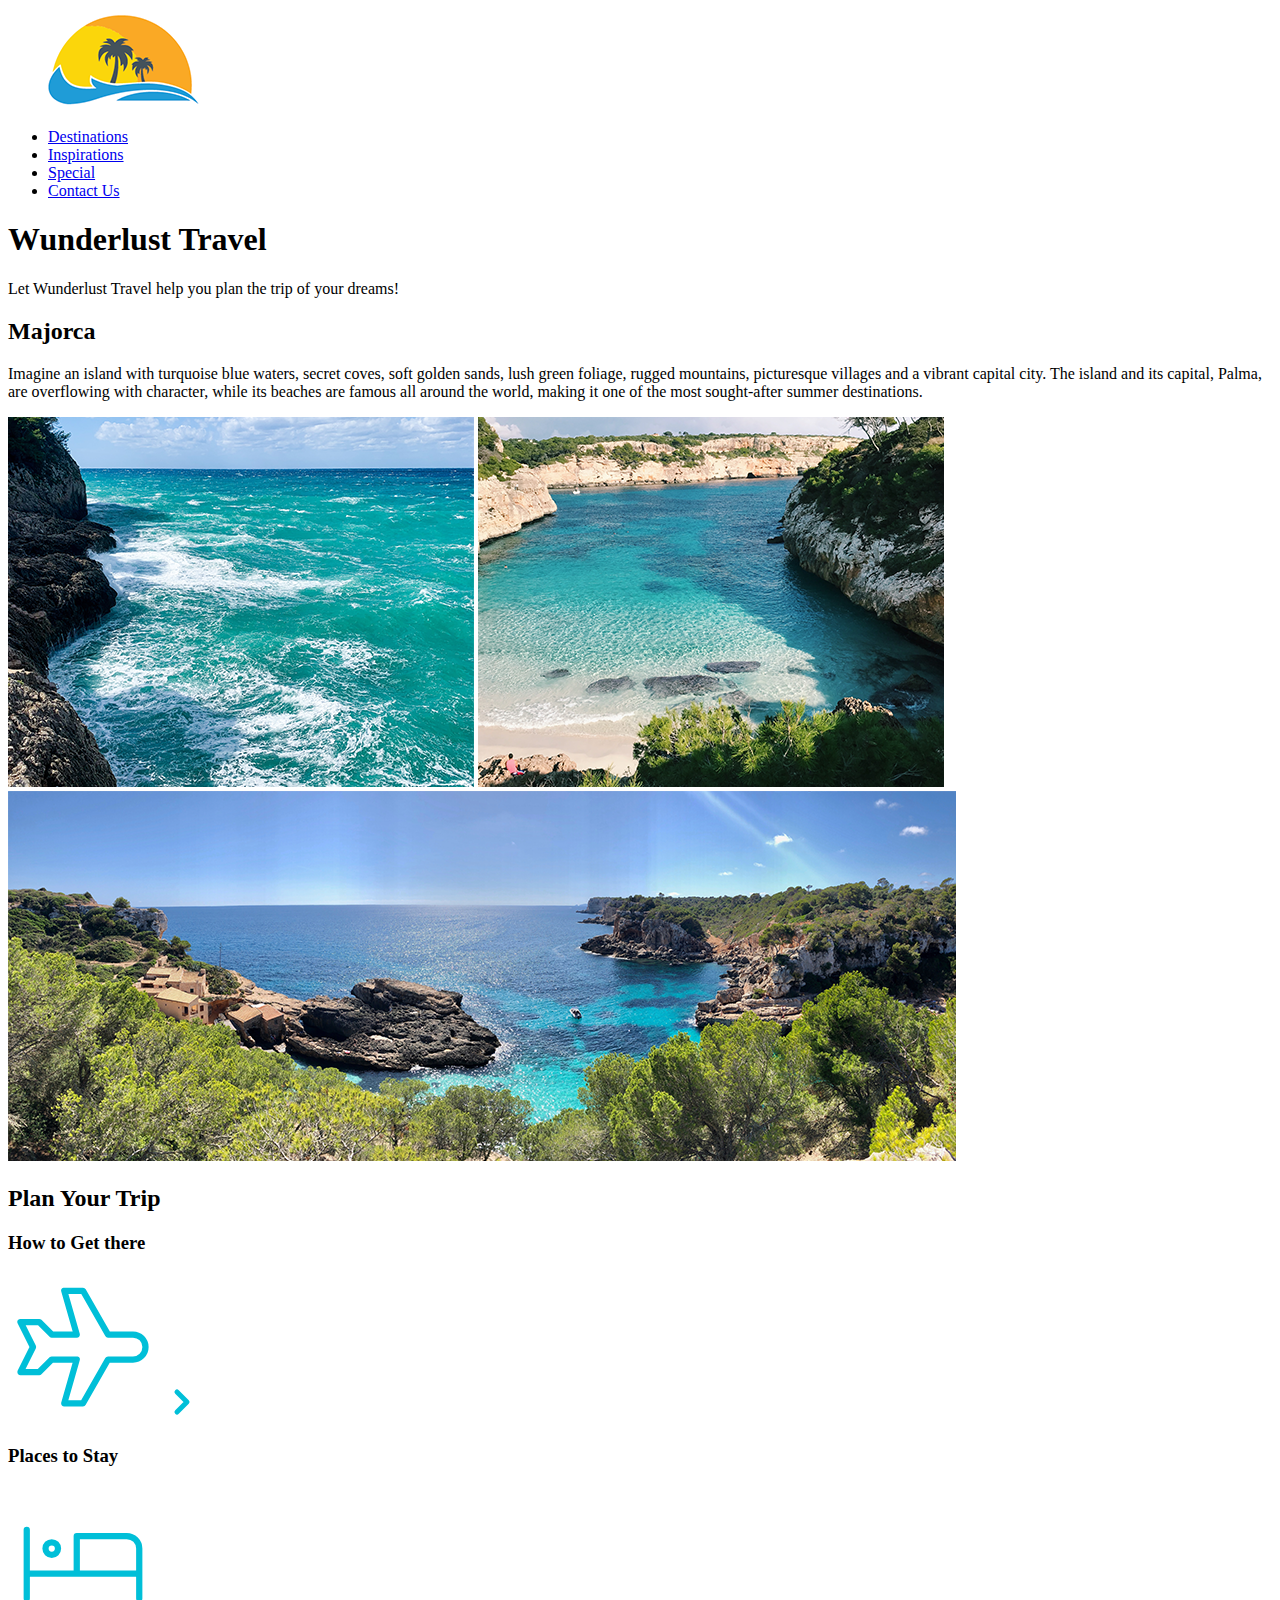
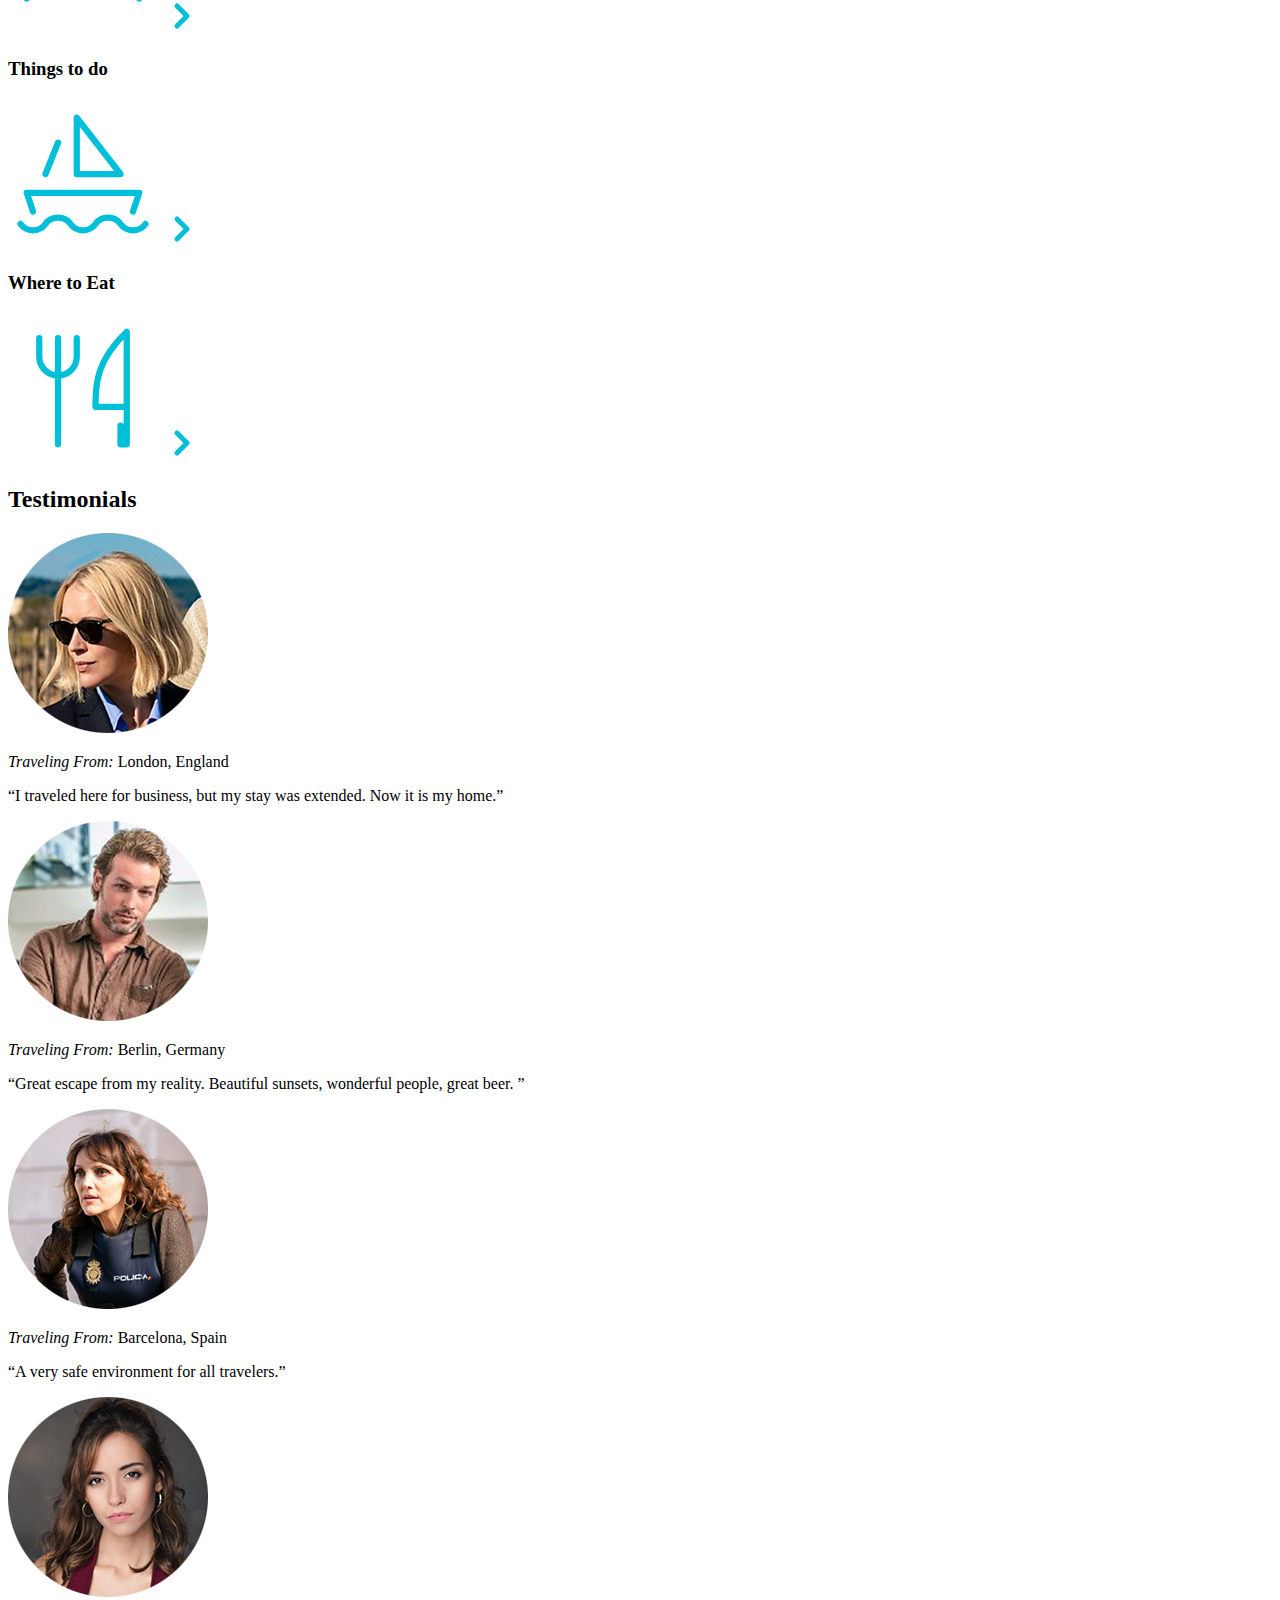
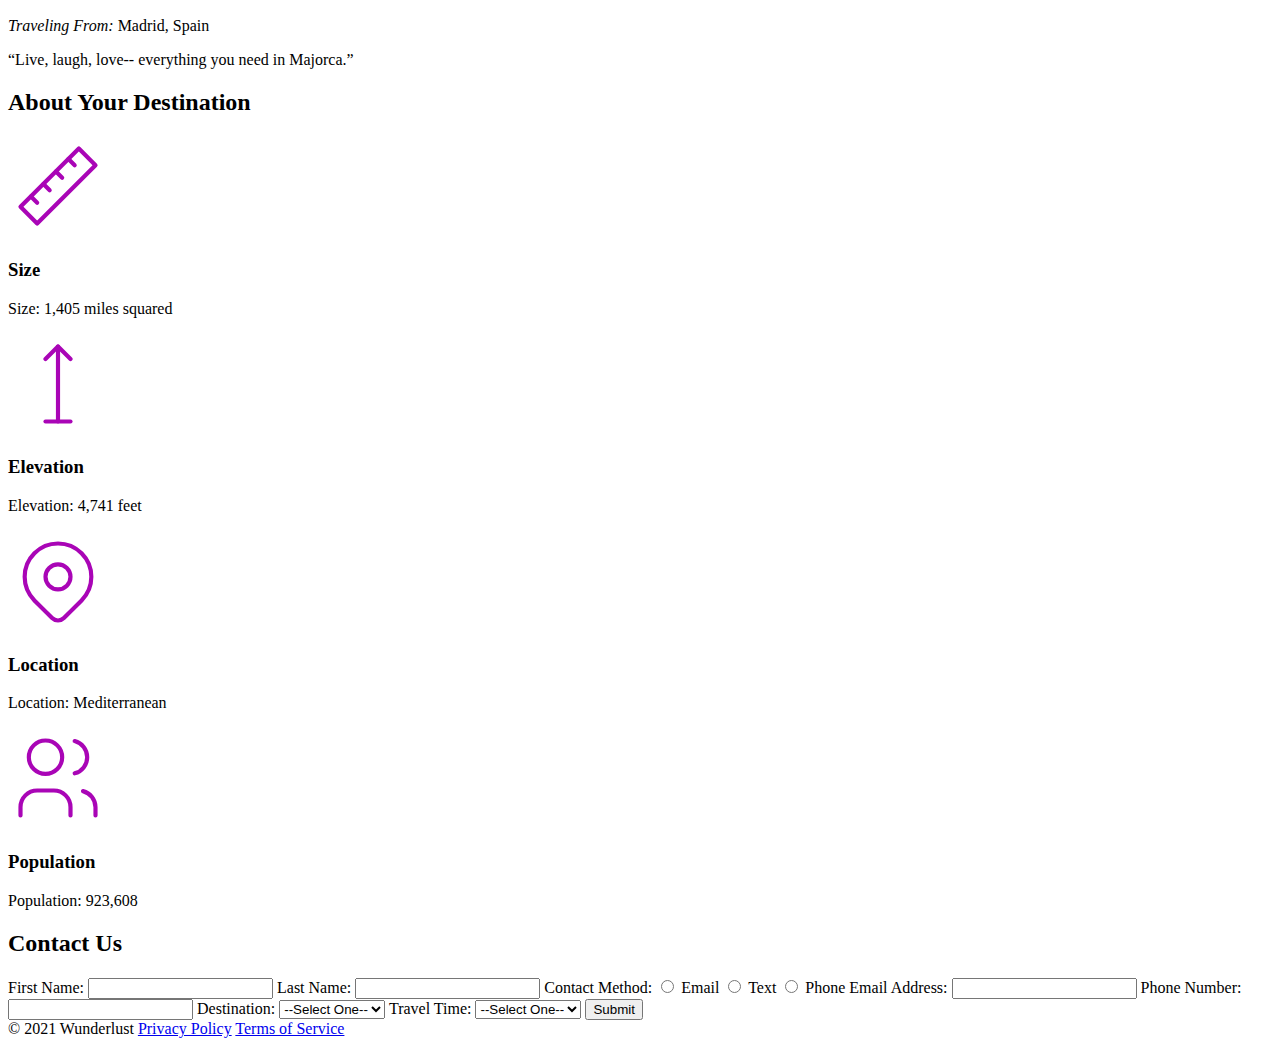
==== commit 9adb48de: "Update index.html" ====
--- a/index.html
+++ b/index.html
@@ -14,8 +14,9 @@
                <li><a href="#contact">Contact Us</a></li>
             </ul>
          </nav>
+         <h1>Wunderlust Travel</h1>
+         <p>Let Wunderlust Travel help you plan the trip of your dreams!</p>
       </header>
-      <h1>Wunderlust Travel</h1>
       <!-- destination section START -->
       <section>
          <h2>Majorca</h2>
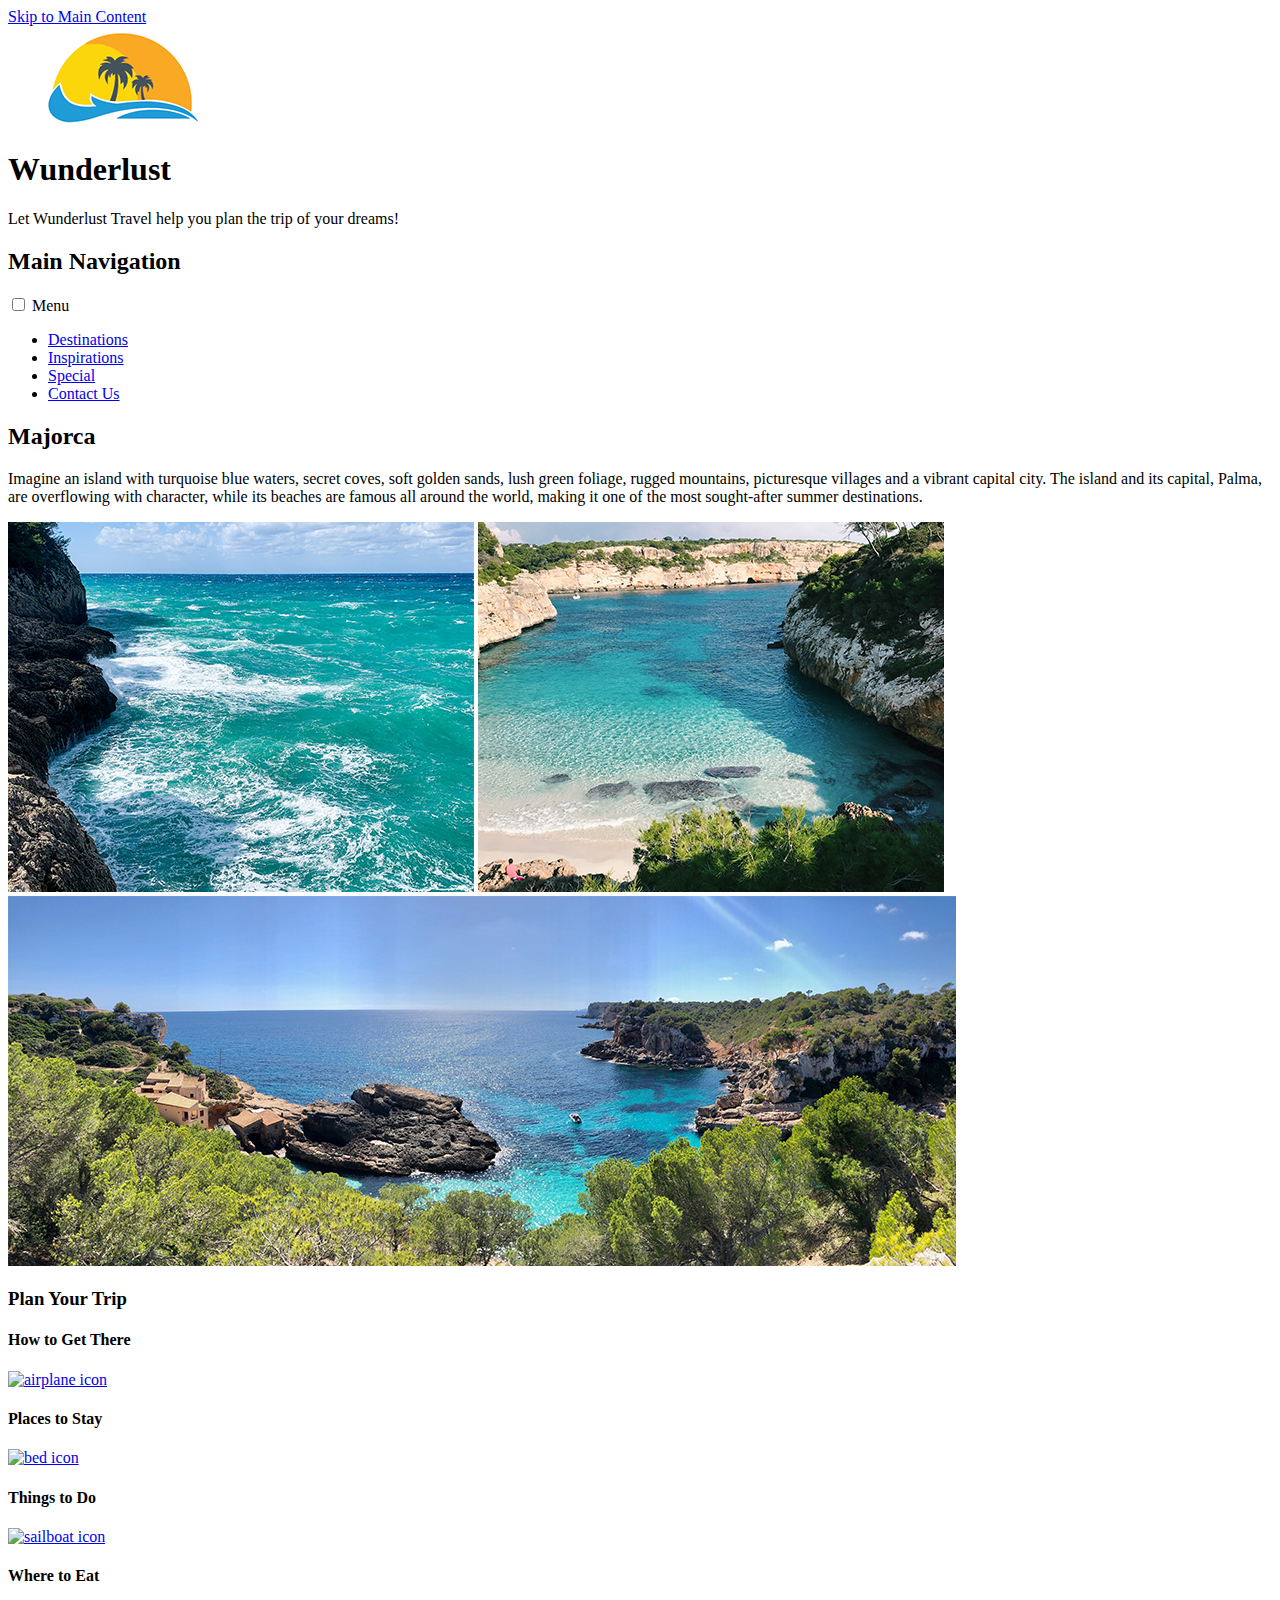
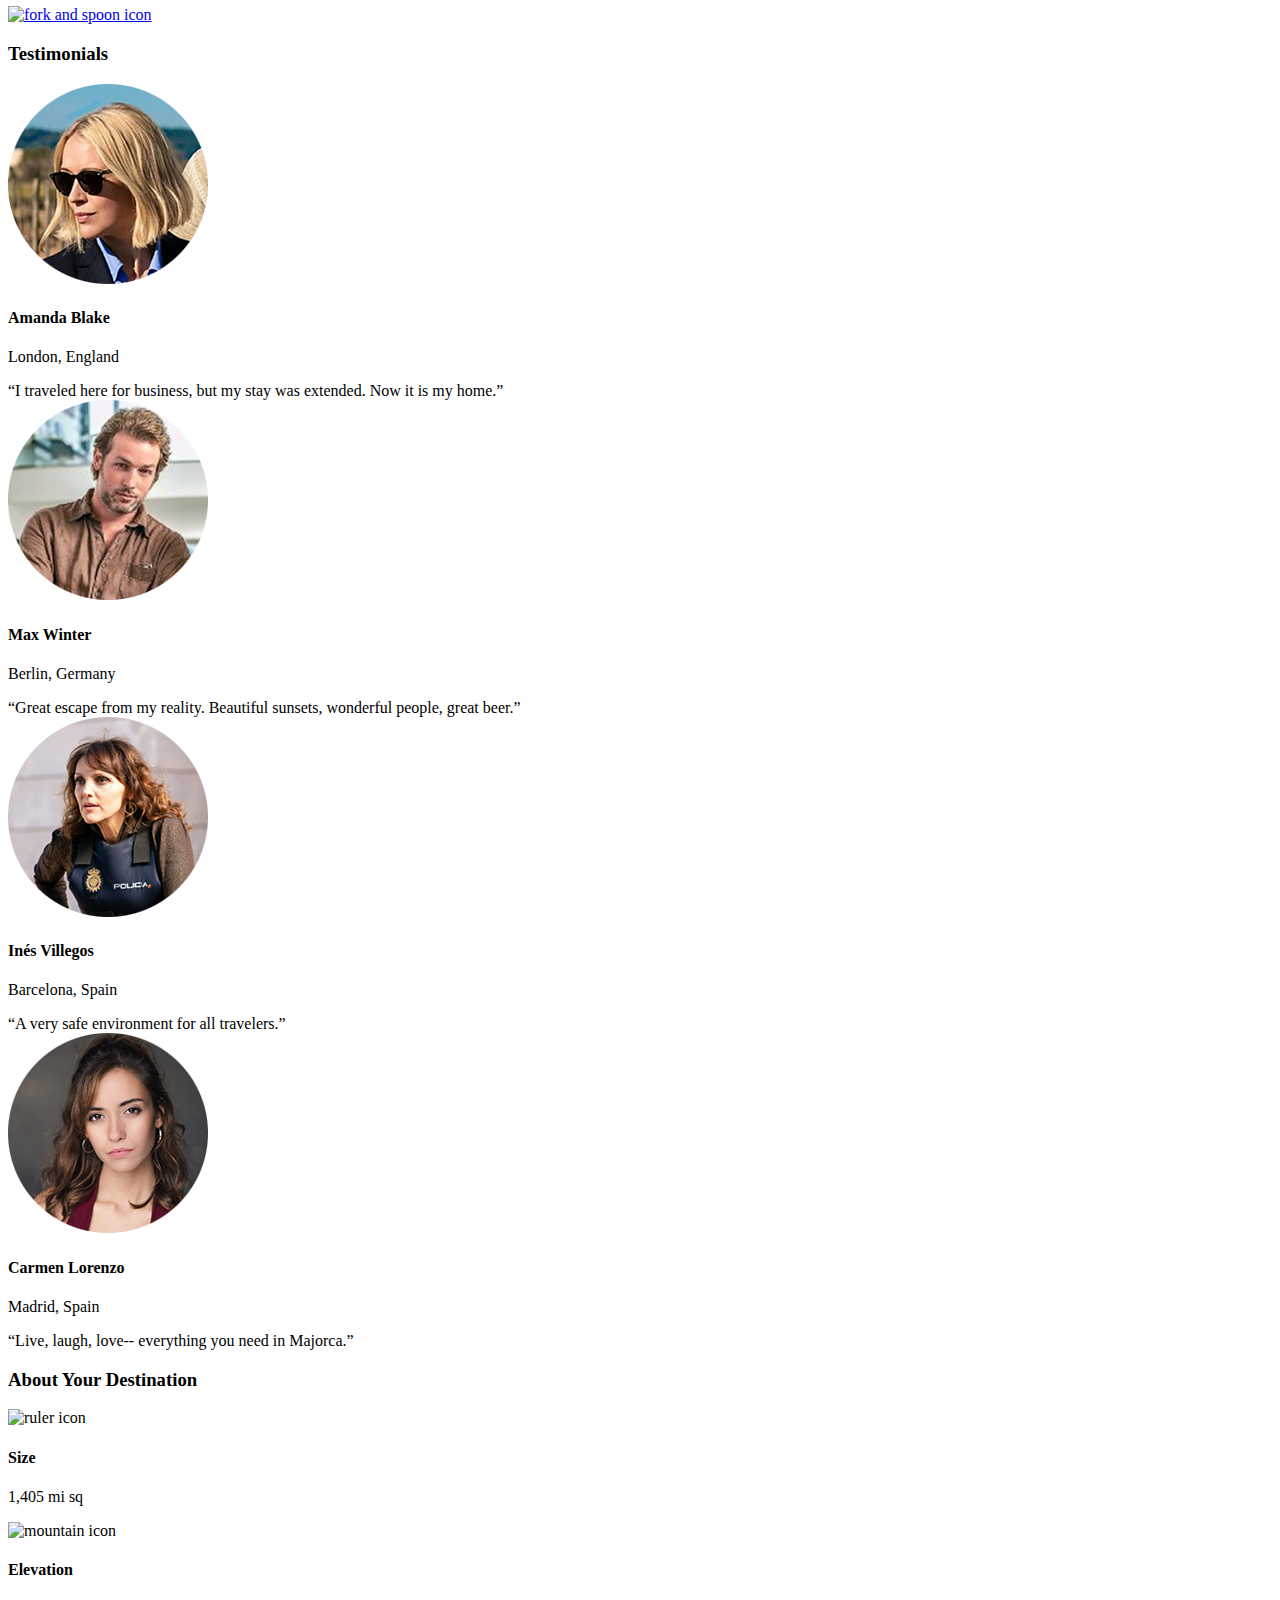
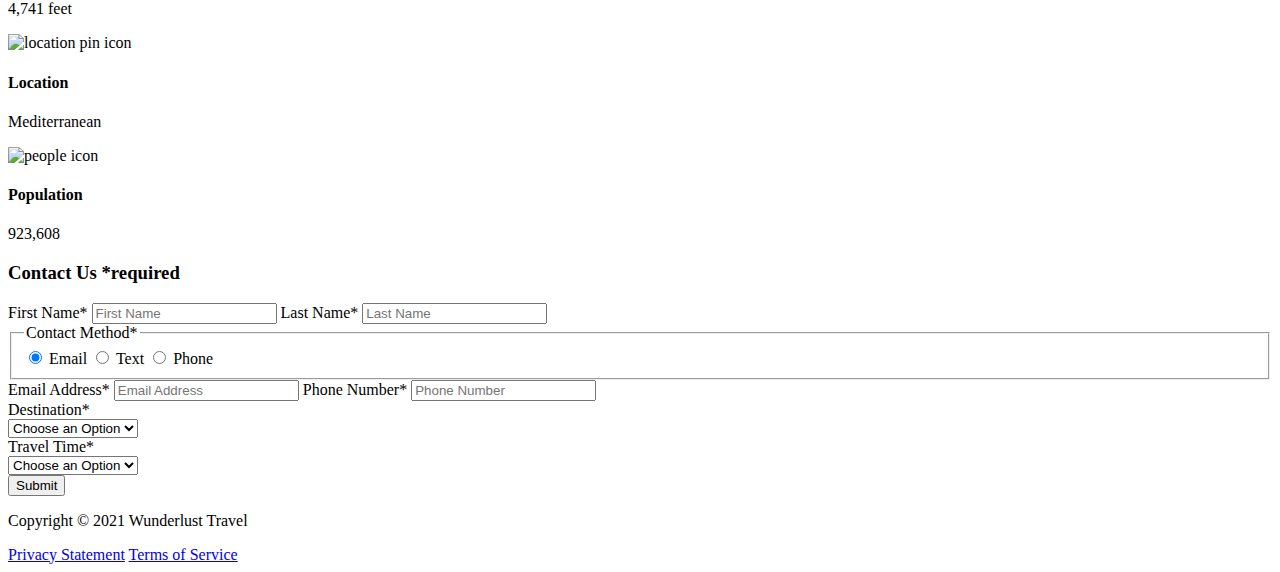
==== commit 93a1fb60: "Update index.html" ====
--- a/index.html
+++ b/index.html
@@ -1,187 +1,238 @@
 <!DOCTYPE html>
 <html lang="en">
-   <head>
-      <title>Wunderlust Travel</title>
-   </head>
-   <body>
-      <header>
-         <img src="images/logo.png" alt="Wunderlust Travel logo">
-         <nav>
-            <ul>
-               <li><a href="#destinations">Destinations</a></li>
-               <li><a href="#inspirations">Inspirations</a></li>
-               <li><a href="#special">Special</a></li>
-               <li><a href="#contact">Contact Us</a></li>
-            </ul>
-         </nav>
-         <h1>Wunderlust Travel</h1>
-         <p>Let Wunderlust Travel help you plan the trip of your dreams!</p>
-      </header>
-      <!-- destination section START -->
-      <section>
-         <h2>Majorca</h2>
-         <p>Imagine an island with turquoise blue waters, secret coves, soft golden sands, lush green foliage, rugged mountains, picturesque villages and a vibrant capital city. The island and its capital, Palma, are overflowing with character, while its beaches are famous all around the world, making it one of the most sought-after summer destinations.</p>
-         <img src="images/majorca-waves.png" alt="Waves in Majorca">
-         <img src="images/majorca-beach.png" alt="Beach in Majorca">
-         <img src="images/majorca-cove.png" alt="Cove in Majorca" >
-      </section>
-      <!-- destination section END -->
-      <!-- plan section START -->
-      <section>
-         <h2>Plan Your Trip</h2>
-         <h3>How to Get there</h3>
-         <svg xmlns="http://www.w3.org/2000/svg" class="icon icon-tabler icon-tabler-plane" width="150" height="150" viewBox="0 0 24 24" stroke-width="1" stroke="#00bfd8" fill="none" stroke-linecap="round" stroke-linejoin="round">
-            <path stroke="none" d="M0 0h24v24H0z" fill="none"/>
-            <path d="M16 10h4a2 2 0 0 1 0 4h-4l-4 7h-3l2 -7h-4l-2 2h-3l2 -4l-2 -4h3l2 2h4l-2 -7h3z" />
-         </svg>
-         <a href="#" title="Search for flights">
-            <svg xmlns="http://www.w3.org/2000/svg" class="icon icon-tabler icon-tabler-chevron-right" width="40" height="40" viewBox="0 0 24 24" stroke-width="3" stroke="#00bfd8" fill="none" stroke-linecap="round" stroke-linejoin="round">
-               <path stroke="none" d="M0 0h24v24H0z" fill="none"/>
-               <polyline points="9 6 15 12 9 18" />
-            </svg>
-         </a>
-         <h3>Places to Stay</h3>
-         <svg xmlns="http://www.w3.org/2000/svg" class="icon icon-tabler icon-tabler-bed" width="150" height="150" viewBox="0 0 24 24" stroke-width="1" stroke="#00bfd8" fill="none" stroke-linecap="round" stroke-linejoin="round">
-            <path stroke="none" d="M0 0h24v24H0z" fill="none"/>
-            <path d="M3 7v11m0 -4h18m0 4v-8a2 2 0 0 0 -2 -2h-8v6" />
-            <circle cx="7" cy="10" r="1" />
-         </svg>
-         <a href="#" title="Search for Hotels">
-            <svg xmlns="http://www.w3.org/2000/svg" class="icon icon-tabler icon-tabler-chevron-right" width="40" height="40" viewBox="0 0 24 24" stroke-width="3" stroke="#00bfd8" fill="none" stroke-linecap="round" stroke-linejoin="round">
-               <path stroke="none" d="M0 0h24v24H0z" fill="none"/>
-               <polyline points="9 6 15 12 9 18" />
-            </svg>
-         </a>
-         <h3>Things to do</h3>
-         <svg xmlns="http://www.w3.org/2000/svg" class="icon icon-tabler icon-tabler-sailboat" width="150" height="150" viewBox="0 0 24 24" stroke-width="1" stroke="#00bfd8" fill="none" stroke-linecap="round" stroke-linejoin="round">
-            <path stroke="none" d="M0 0h24v24H0z" fill="none"/>
-            <path d="M2 20a2.4 2.4 0 0 0 2 1a2.4 2.4 0 0 0 2 -1a2.4 2.4 0 0 1 2 -1a2.4 2.4 0 0 1 2 1a2.4 2.4 0 0 0 2 1a2.4 2.4 0 0 0 2 -1a2.4 2.4 0 0 1 2 -1a2.4 2.4 0 0 1 2 1a2.4 2.4 0 0 0 2 1a2.4 2.4 0 0 0 2 -1" />
-            <path d="M4 18l-1 -3h18l-1 3" />
-            <path d="M11 12h7l-7 -9v9" />
-            <line x1="8" y1="7" x2="6" y2="12" />
-         </svg>
-         <a href="#" title="Search for Activities">
-            <svg xmlns="http://www.w3.org/2000/svg" class="icon icon-tabler icon-tabler-chevron-right" width="40" height="40" viewBox="0 0 24 24" stroke-width="3" stroke="#00bfd8" fill="none" stroke-linecap="round" stroke-linejoin="round">
-               <path stroke="none" d="M0 0h24v24H0z" fill="none"/>
-               <polyline points="9 6 15 12 9 18" />
-            </svg>
-         </a>
-         <h3>Where to Eat</h3>
-         <svg xmlns="http://www.w3.org/2000/svg" class="icon icon-tabler icon-tabler-tools-kitchen-2" width="150" height="150" viewBox="0 0 24 24" stroke-width="1" stroke="#00bfd8" fill="none" stroke-linecap="round" stroke-linejoin="round">
-            <path stroke="none" d="M0 0h24v24H0z" fill="none"/>
-            <path d="M19 3v12h-5c-.023 -3.681 .184 -7.406 5 -12zm0 12v6h-1v-3m-10 -14v17m-3 -17v3a3 3 0 1 0 6 0v-3" />
-         </svg>
-         <a href="#" title="Search for Restaurants">
-            <svg xmlns="http://www.w3.org/2000/svg" class="icon icon-tabler icon-tabler-chevron-right" width="40" height="40" viewBox="0 0 24 24" stroke-width="3" stroke="#00bfd8" fill="none" stroke-linecap="round" stroke-linejoin="round">
-               <path stroke="none" d="M0 0h24v24H0z" fill="none"/>
-               <polyline points="9 6 15 12 9 18" />
-            </svg>
-         </a>
-      </section>
-      <!-- plan section END -->
-      <!-- testimonial section START -->
-      <section>
-         <h2>Testimonials</h2>
-         <img src="images/miranda-blake.png" alt="Miranda Blake">
-         <p><em>Traveling From:</em> London, England</p>
-         <p>“I traveled here for business, but my stay was extended. Now it is my home.”</p>
-         <img src="images/max-winter.png" alt="Max Winter">
-         <p><em>Traveling From:</em> Berlin, Germany</p>
-         <p>“Great escape from my reality. Beautiful sunsets, wonderful people, great beer. ”</p>
-         <img src="images/ines-villegoes.png" alt="Inés Villegoes">
-         <p><em>Traveling From:</em> Barcelona, Spain</p>
-         <p>“A very safe environment for all travelers.”</p>
-         <img src="images/carmen-lorenzo.png" alt="Carmen Lorenzo">
-         <p><em>Traveling From:</em> Madrid, Spain</p>
-         <p>“Live, laugh, love-- everything you need in Majorca.”</p>
-      </section>
-      <!-- about section START -->
-      <section>
-         <h2>About Your Destination</h2>
-         <svg xmlns="http://www.w3.org/2000/svg" class="icon icon-tabler icon-tabler-ruler-2" width="100" height="100" viewBox="0 0 24 24" stroke-width="1" stroke="#a905b6" fill="none" stroke-linecap="round" stroke-linejoin="round">
-            <path stroke="none" d="M0 0h24v24H0z" fill="none"/>
-            <path d="M17 3l4 4l-14 14l-4 -4z" />
-            <path d="M16 7l-1.5 -1.5" />
-            <path d="M13 10l-1.5 -1.5" />
-            <path d="M10 13l-1.5 -1.5" />
-            <path d="M7 16l-1.5 -1.5" />
-         </svg>
-         <h3>Size</h3>
-         <p>Size: 1,405 miles squared</p>
-         <svg xmlns="http://www.w3.org/2000/svg" class="icon icon-tabler icon-tabler-arrow-top-bar" width="100" height="100" viewBox="0 0 24 24" stroke-width="1" stroke="#a905b6" fill="none" stroke-linecap="round" stroke-linejoin="round">
-            <path stroke="none" d="M0 0h24v24H0z" fill="none"/>
-            <line x1="12" y1="21" x2="12" y2="3" />
-            <path d="M15 6l-3 -3l-3 3" />
-            <line x1="9" y1="21" x2="15" y2="21" />
-         </svg>
-         <h3>Elevation</h3>
-         <p>Elevation: 4,741 feet</p>
-         <svg xmlns="http://www.w3.org/2000/svg" class="icon icon-tabler icon-tabler-map-pin" width="100" height="100" viewBox="0 0 24 24" stroke-width="1" stroke="#a905b6" fill="none" stroke-linecap="round" stroke-linejoin="round">
-            <path stroke="none" d="M0 0h24v24H0z" fill="none"/>
-            <circle cx="12" cy="11" r="3" />
-            <path d="M17.657 16.657l-4.243 4.243a2 2 0 0 1 -2.827 0l-4.244 -4.243a8 8 0 1 1 11.314 0z" />
-         </svg>
-         <h3>Location</h3>
-         <p>Location: Mediterranean</p>
-         <svg xmlns="http://www.w3.org/2000/svg" class="icon icon-tabler icon-tabler-users" width="100" height="100" viewBox="0 0 24 24" stroke-width="1" stroke="#a905b6" fill="none" stroke-linecap="round" stroke-linejoin="round">
-            <path stroke="none" d="M0 0h24v24H0z" fill="none"/>
-            <circle cx="9" cy="7" r="4" />
-            <path d="M3 21v-2a4 4 0 0 1 4 -4h4a4 4 0 0 1 4 4v2" />
-            <path d="M16 3.13a4 4 0 0 1 0 7.75" />
-            <path d="M21 21v-2a4 4 0 0 0 -3 -3.85" />
-         </svg>
-         <h3>Population</h3>
-         <p>Population: 923,608</p>
-      </section>
-      <!-- about section END -->
-      <!-- contact section START -->
-      <section>
-         <h2>Contact Us</h2>
-         <form action="/submit-form" method="POST" id="contact-form">
-            <label for="first-name">First Name:</label>
-            <input type="text" id="first-name" name="first-name" required>
-            <label for="last-name">Last Name:</label>
-            <input type="text" id="last-name" name="last-name" required>
-            <span>Contact Method:</span>
-            <input type="radio" id="emailChoice" name="contact-method" value="email" required>
-            <label for="email">Email</label>
-            <input type="radio" id="text" name="contact-method" value="text" required>
-            <label for="text">Text</label>
-            <input type="radio" id="phoneChoice" name="contact-method" value="phone" required>
-            <label for="phone">Phone</label>
-            <label for="email">Email Address:</label>
-            <input type="email" id="email" name="email" required>
-            <label for="phone">Phone Number:</label>
-            <input type="tel" id="phone" name="phone" required>
-            <label for="destination">Destination:</label>
-            <select id="destination" name="destination" required>
-               <option value="">--Select One--</option>
-               <option value="barcelona">Barcelona</option>
-               <option value="granada">Granada</option>
-               <option value="ibiza">Ibiza</option>
-               <option value="madrid">Madrid</option>
-               <option value="majorca">Majorca</option>
-               <option value="seville">Seville</option>
-               <option value="tenerife">Tenerife</option>
-               <option value="valencia">Valencia</option>
-            </select>
-            <label for="travel-time">Travel Time:</label>
-            <select id="travel-time" name="travel-time" required>
-               <option value="">--Select One--</option>
-               <option value="fall">Fall</option>
-               <option value="winter">Winter</option>
-               <option value="spring">Spring</option>
-               <option value="summer">Summer</option>
-               <option value="flexible">Flexible</option>
-            </select>
-            <button type="submit">Submit</button>
-         </form>
-      </section>
-      <!-- contact section END -->
-      <footer>
-         &copy; 2021 Wunderlust
-         <a href="#">Privacy Policy</a>
-         <a href="#">Terms of Service</a>
-      </footer>
-   </body>
+    <head>
+        <meta charset="utf-8">
+        <meta name="viewport" content="width=device-width, initial-scale=1">
+        <meta name="author" content="Jessica Barnett, Christina Carrasquilla">
+        <meta name="description" content="Let Wunderlust Travel take you to beautiful Majorca this year! Majorca is a beautiful island and offers beauty and fun to its visitors">
+        <meta name="keywords" content="travel, majorca, beach, island, vacation, destination, getaway, restaurants in majorca, entertainment in majorca, testimonials from visitors">
+        <title>Wunderlust Travel</title>
+        <meta name="robots" content="index,follow">
+
+        <!-- ~~~~~~~~~~ TWITTER CARD TAGS ~~~~~~~~~~ -->
+        <meta name="twitter:card" content="summary_large_image">
+        <meta name="twitter:site" content="@wunderlusttravel">
+        <meta name="twitter:creator" content="@wunderlusttravel">
+        <meta name="twitter:title" content="Wunderlust Travel: Majorca">
+        <meta name="twitter:description" content="Let Wunderlust Travel take you to beautiful Majorca this year! Majorca is a beautiful island and offers beauty and fun to its visitors">
+        <meta name="twitter:image" content="https://wunderlusttravel.com/images/majorca-cove.png">
+
+        <!-- ~~~~~~~~~~ OPEN GRAPH META TAGS ~~~~~~~~~~ -->
+        <meta property="og:title" content="See Majorca with Wunderlust Travel">
+        <meta property="og:type" content="website">
+        <meta property="og:image" content="https://wunderlusttravel.com/images/majorca-cove.png">
+        <meta property="og:url" content="https://wunderlusttravel.com/majorca">
+        <meta property="og:description" content="Let Wunderlust Travel take you to beautiful Majorca this year! Majorca is a beautiful island and offers beauty and fun to its visitors">
+        <!-- ~~~~~~~~~~FAVICON ~~~~~~~~~~ -->
+        <link rel="shortcut icon" href="images/favicon.png">
+
+        <!-- ~~~~~~~~~~ GOOGLE FONTS ~~~~~~~~~~ -->
+        <link rel="preconnect" href="https://fonts.googleapis.com">
+        <link rel="preconnect" href="https://fonts.gstatic.com" crossorigin>
+        <link href="https://fonts.googleapis.com/css2?family=Molle:ital@1&family=Montserrat:wght@400;600&display=swap" rel="stylesheet">
+        <link href="styles.css" rel="stylesheet">
+    </head>
+    <body>
+        <a id="skip" href="#main-content">Skip to Main Content</a>
+        <!-- styling skip links: https://webaim.org/techniques/css/invisiblecontent/ -->
+        <header>
+            <a href="index.html" id="logo"><img src="images/logo.png" alt="The Wunderlust logo shows blue waves and the outline of two palm trees against an orange sun"></a>
+            <h1>Wunderlust</h1>
+			<p>Let Wunderlust Travel help you plan the trip of your dreams!</p>			
+            <nav>
+                <div id="menu-toggle">
+                    <!-- responsive menu code from (with changes made to match mockups): https://css-tricks.com/three-css-alternatives-to-javascript-navigation/ -->
+                    <h2 class="sr-only">Main Navigation</h2>
+                    <!-- hidden but accessible headings from: https://webaim.org/techniques/css/invisiblecontent/ -->
+                    <input name="toggle" id="toggle" type="checkbox">
+                    <label for="toggle">Menu</label>
+                    <ul>
+                        <li class="active"><a href="#">Destinations</a></li>
+                        <li><a href="#">Inspirations</a></li>
+                        <li><a href="#">Special</a></li>
+                        <li><a href="#">Contact Us</a></li>
+                    </ul>
+                </div>
+            </nav>
+        </header>
+        <main id="main-content">
+            <article>
+                <div id="intro">  
+                    <h2>Majorca</h2>
+                    <p>Imagine an island with turquoise blue waters, secret coves, soft golden sands, lush green foliage, rugged mountains, picturesque villages and a vibrant capital city. The island and its capital, Palma, are overflowing with character, while its beaches are famous all around the world, making it one of the most sought-after summer destinations.</p>
+                    <div id="img-grid">
+                        <img src="images/majorca-waves.png" alt="Turquoise blue waters with white wave caps crashing against a rock cliff">
+                        <img src="images/majorca-beach.png" alt="A calm cove with turquoise waters calmly lapping at a light sand beach">
+                        <picture>
+                            <source srcset="images/majorca-cove-small.png"
+                                media="(max-width: 500px)">
+                            <img src="images/majorca-cove.png" alt="Deep blue water leading to the horizon with the island and trees in the foreground">
+                        </picture>
+                    </div>
+                </div>  
+                <section id="plan">
+                    <h3>Plan Your Trip</h3>
+                    <div>
+                        <section>
+                            <h4>How to Get There</h4>
+                            <a href="#" title="Search for flights">
+                                <img src="images/get.svg" alt="airplane icon">
+                            </a>
+                        </section>      
+                        <section>
+                            <h4>Places to Stay</h4>
+                            <a href="#" title="Search for hotels">
+                                <img src="images/stay.svg" alt="bed icon">
+                            </a>
+                        </section>
+                        <section>
+                            <h4>Things to Do</h4>
+                            <a href="#" title="Search for Activities">
+                                <img src="images/do.svg" alt="sailboat icon">
+                            </a>                     
+                        </section>    
+                        <section>
+                            <h4>Where to Eat</h4>
+                            <a href="#" title="Search for Restaurants">
+                                <img src="images/eat.svg" alt="fork and spoon icon">                         
+                            </a>
+                        </section>
+                    </div>   
+                </section>
+                <section id="testimonials">
+                    <h3>Testimonials</h3>
+                    <div>
+                        <section>
+                            <img src="images/miranda-blake.png" alt="Miranda Blake has a blonde bob and is wearing dark sunglasses">
+                            <h4>Amanda Blake</h4>
+                            <p>London, England</p>
+                            <q>I traveled here for business, but my stay was extended. Now it is my home.</q>
+                        </section>
+                        <section>
+                            <img src="images/max-winter.png" alt="Max Winter has dark blonde hair and a trimmed beard and mustache">
+                            <h4>Max Winter</h4>
+                            <p>Berlin, Germany</p>
+                            <q>Great escape from my reality. Beautiful sunsets, wonderful people, great beer.</q>
+                        </section>
+                        <section>
+                            <img src="images/ines-villegoes.png" alt="Ines Villegos has shoulder-length, wavy, brown hair and is wearing a brown sweater"> 
+                            <h4>Inés Villegos</h4> 
+                            <p>Barcelona, Spain</p>
+                            <q>A very safe environment for all travelers.</q>
+                        </section>
+                        <section>
+                            <img src="images/carmen-lorenzo.png" alt="Carmen Lorenzo has long, dark brown hair and is wearing gold hoop earrings">
+                            <h4>Carmen Lorenzo</h4> 
+                            <p>Madrid, Spain</p>
+                            <q>Live, laugh, love-- everything you need in Majorca.</q>
+                        </section>
+                    </div>
+                </section>
+                <section id="about">
+                    <h3>About Your Destination</h3>
+                    <div>
+                        <section>
+                            <img src="images/size.svg" alt="ruler icon">
+                            <h4>Size</h4> 
+                            <p>1,405 mi sq</p>
+                        </section>
+                        <section>
+                            <img src="images/elevation.svg" alt="mountain icon">
+                            <h4>Elevation</h4> 
+                            <p>4,741 feet</p>
+                        </section>
+                        <section>
+                            <img src="images/location.svg" alt="location pin icon">
+                            <h4>Location</h4> 
+                            <p>Mediterranean</p>
+                        </section>
+                        <section>
+                            <img src="images/population.svg" alt="people icon">
+                            <h4>Population</h4>
+                            <p>923,608</p>
+                        </section>
+                    </div>  
+                </section>
+                <section id="contact">
+                    <h3>Contact Us <span class="form-required">*required</span></h3>
+                    <form method="post" action="https://wp.zybooks.com/form-viewer.php">
+                        <div id="names">
+                            <label for="fName">First Name<span class="required">*</span></label>
+                            <input type="text" name="fName" id="fName" autocomplete="given-name" placeholder="First Name" required>
+                            <!-- custom input styles from https://moderncss.dev/custom-css-styles-for-form-inputs-and-textareas/ -->
+                            <label for="lName">Last Name<span class="required">*</span></label>
+                            <input type="text" name="lName" id="lName" autocomplete="family-name" placeholder="Last Name" required>
+                        </div>
+                        <div id="nums">
+                            <fieldset>
+                                <legend>Contact Method<span class="required">*</span></legend>
+                                <!-- custom radio button styles from https://moderncss.dev/pure-css-custom-styled-radio-buttons/ -->
+                                <label for="prefEmail">
+                                    <span class="radio-input">
+                                        <input type="radio" name="contactPref" id="prefEmail" required checked>
+                                        <span class="radio-control"></span>
+                                    </span>
+                                    <span class="radio-label">Email</span>
+                                </label>
+                                <label for="prefText">
+                                    <span class="radio-input">
+                                        <input type="radio" name="contactPref" id="prefText">
+                                        <span class="radio-control"></span>
+                                    </span>
+                                    <span class="radio-label">Text</span>
+                                </label>
+                                <label for="prefPhone">
+                                    <span class="radio-input">
+                                        <input type="radio" name="contactPref" id="prefPhone">
+                                        <span class="radio-control"></span>
+                                    </span>
+                                    <span class="radio-label">Phone</span>
+                                </label>
+                            </fieldset>
+                            <label for="email">Email Address<span class="required">*</span></label>
+                            <input type="email" name="email" id="email" autocomplete="email" placeholder="Email Address" required>
+                            <label for="phone">Phone Number<span class="required">*</span></label>
+                            <input type="tel" name="phone" id="phone" autocomplete="tel" placeholder="Phone Number" required>
+                        </div>
+                        <div id="selects">
+                            <!-- custom select styles from: https://moderncss.dev/custom-select-styles-with-pure-css/ -->
+                            <label for="destination">Destination<span class="required">*</span></label>
+                            <div class="custom-select">
+                                <select name="destination" id="destination" required>
+                                    <option value="" disabled selected>Choose an Option</option>
+                                    <option value="barcelona">Barcelona</option>
+                                    <option value="granada">Granada</option>
+                                    <option value="ibiza">Ibiza</option>
+                                    <option value="madrid">Madrid</option>
+                                    <option value="majora">Majora</option>
+                                    <option value="seville">Seville</option>
+                                    <option value="tenerife">Tenerife</option>
+                                    <option value="valencia">Valencia</option>
+                                </select>
+                                <span class="focus"></span>
+                            </div>  
+                            <label for="travelTime">Travel Time<span class="required">*</span></label>
+                            <div class="custom-select">
+                                <select name="travelTime" id="travelTime" required>
+                                    <option value="" disabled selected>Choose an Option</option>
+                                    <option value="fall">Fall</option>
+                                    <option value="winter">Winter</option>
+                                    <option value="spring">Spring</option>
+                                    <option value="summer">Summer</option>
+                                    <option value="flexible">Flexible</option>
+                                </select>
+                                <span class="focus"></span>
+                            </div> 
+                            <input type="submit" name="mySubmit" id="mySubmit" value="Submit">
+                        </div>
+                    </form>
+                </section>
+            </article>
+        </main>
+        <footer>
+            <p>Copyright &copy; 2021 Wunderlust Travel</p>
+            <a href="#">Privacy Statement</a>
+            <a href="#">Terms of Service</a>
+        </footer>
+    </body>
 </html>
